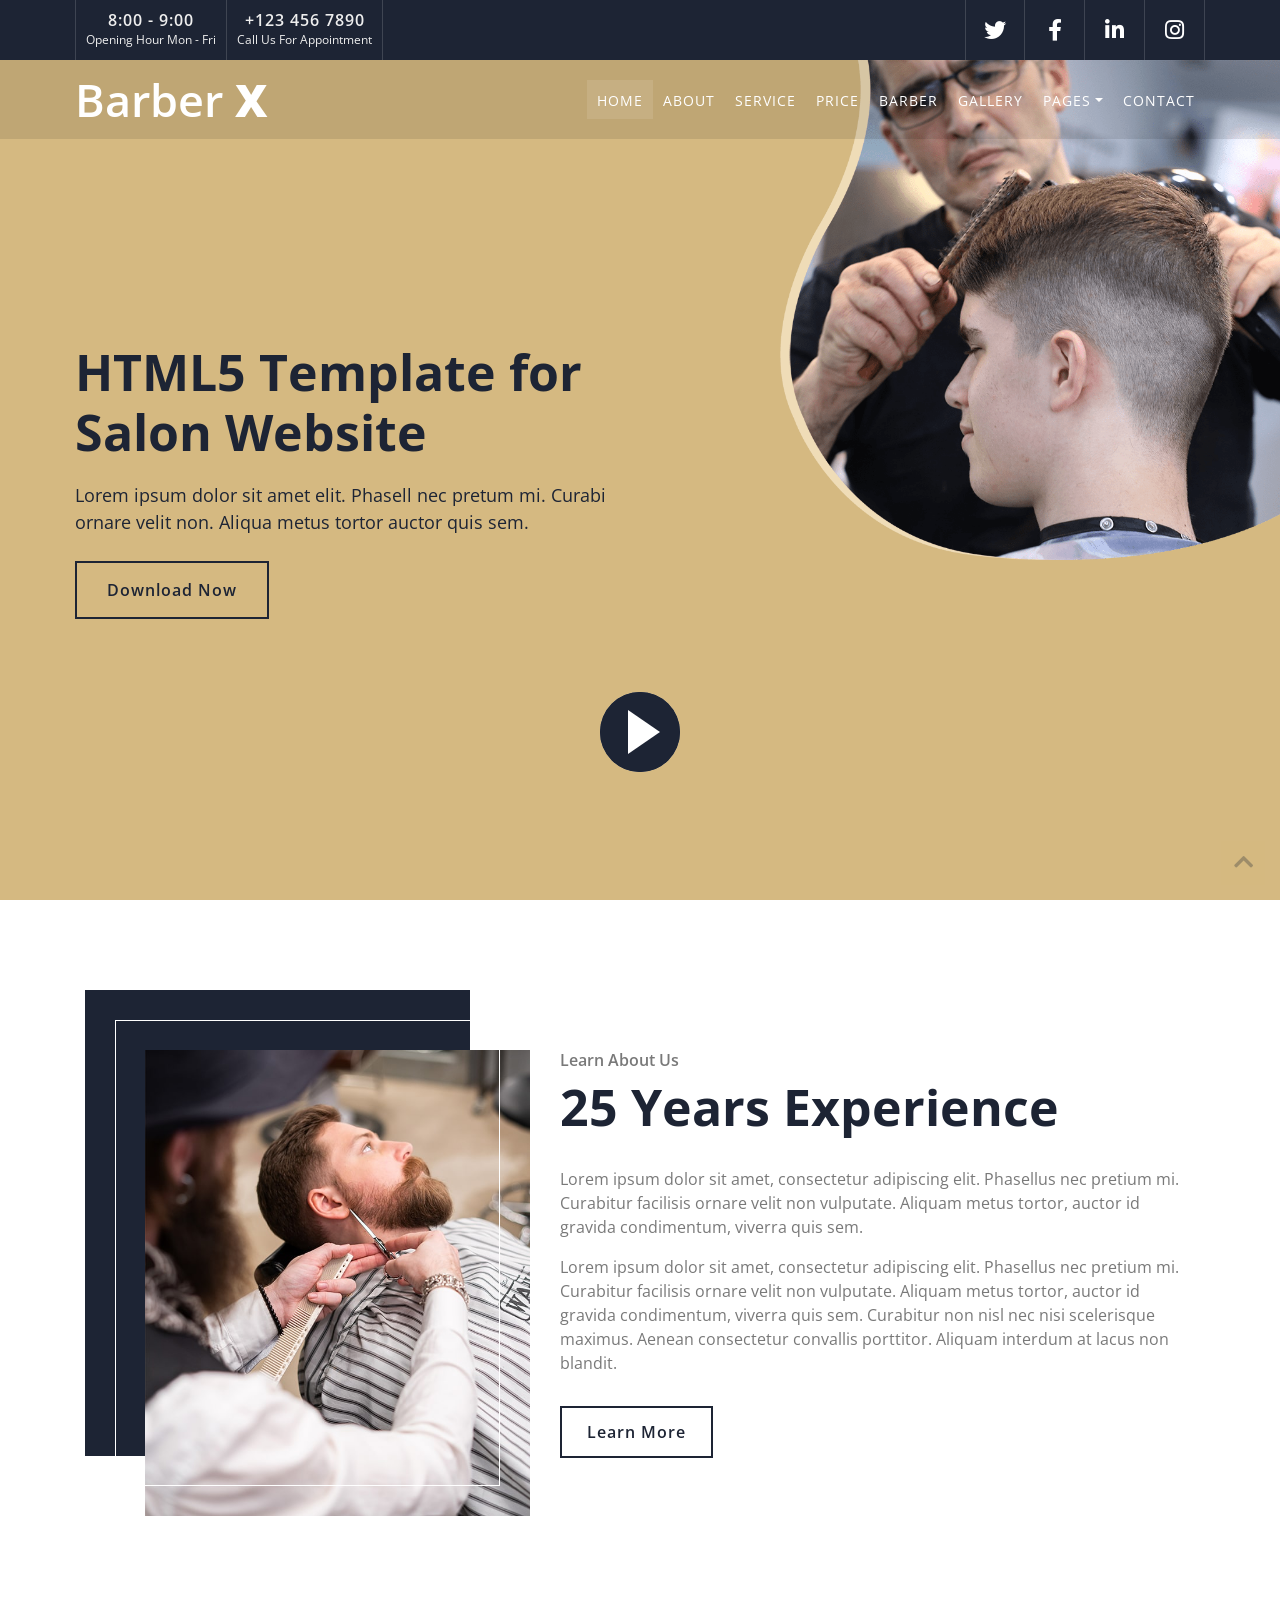
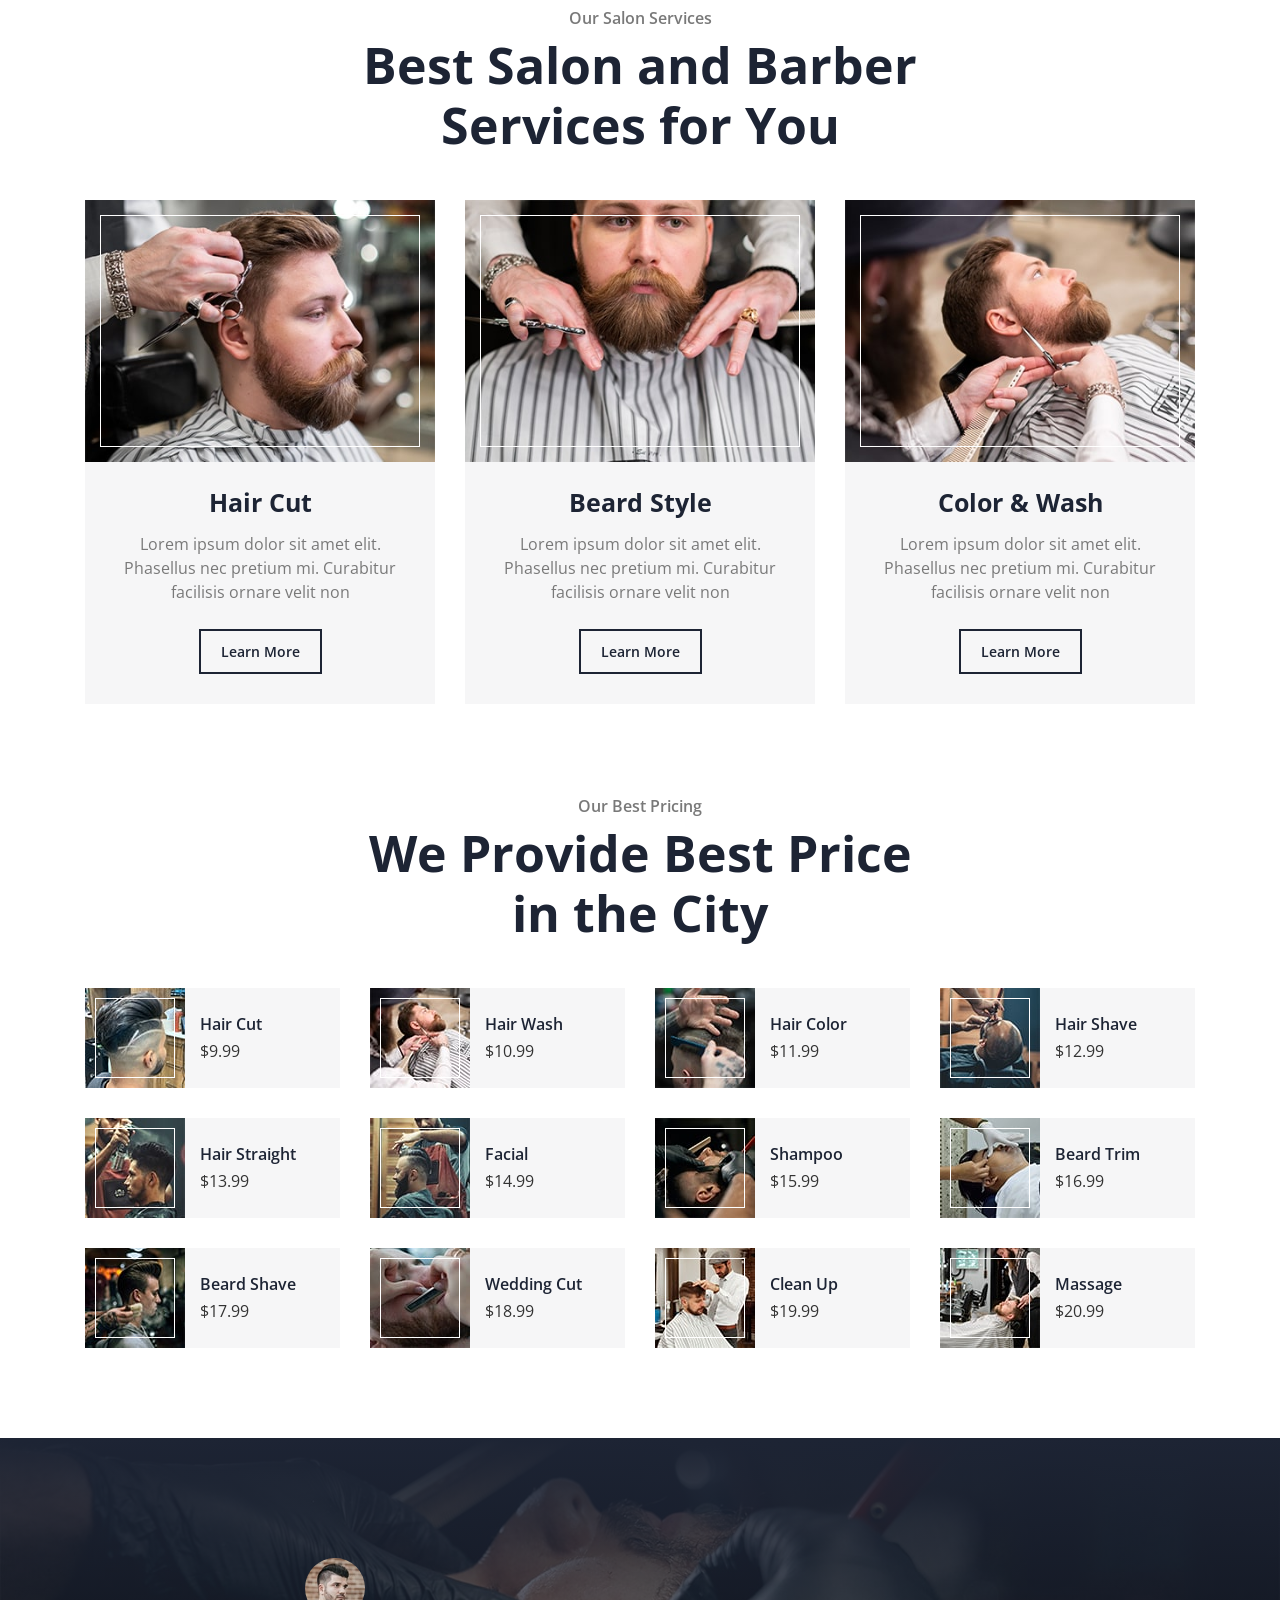
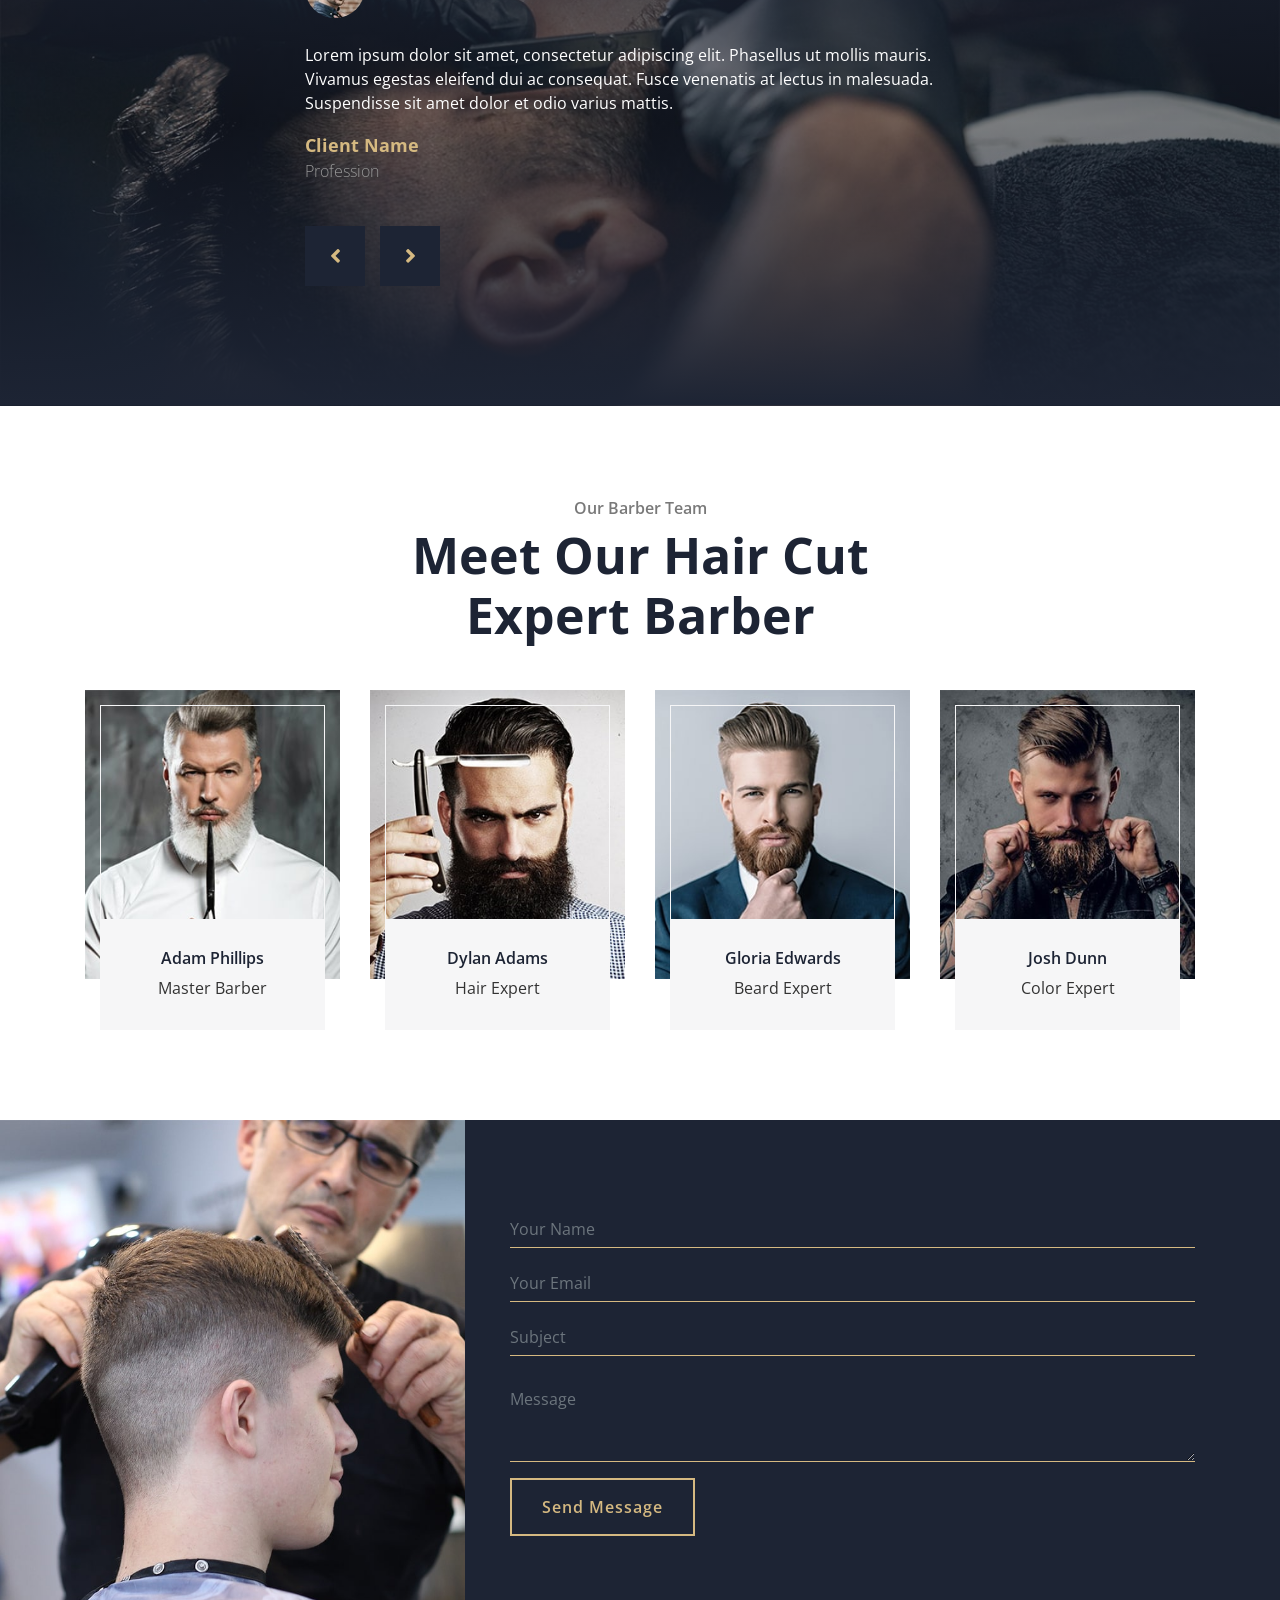
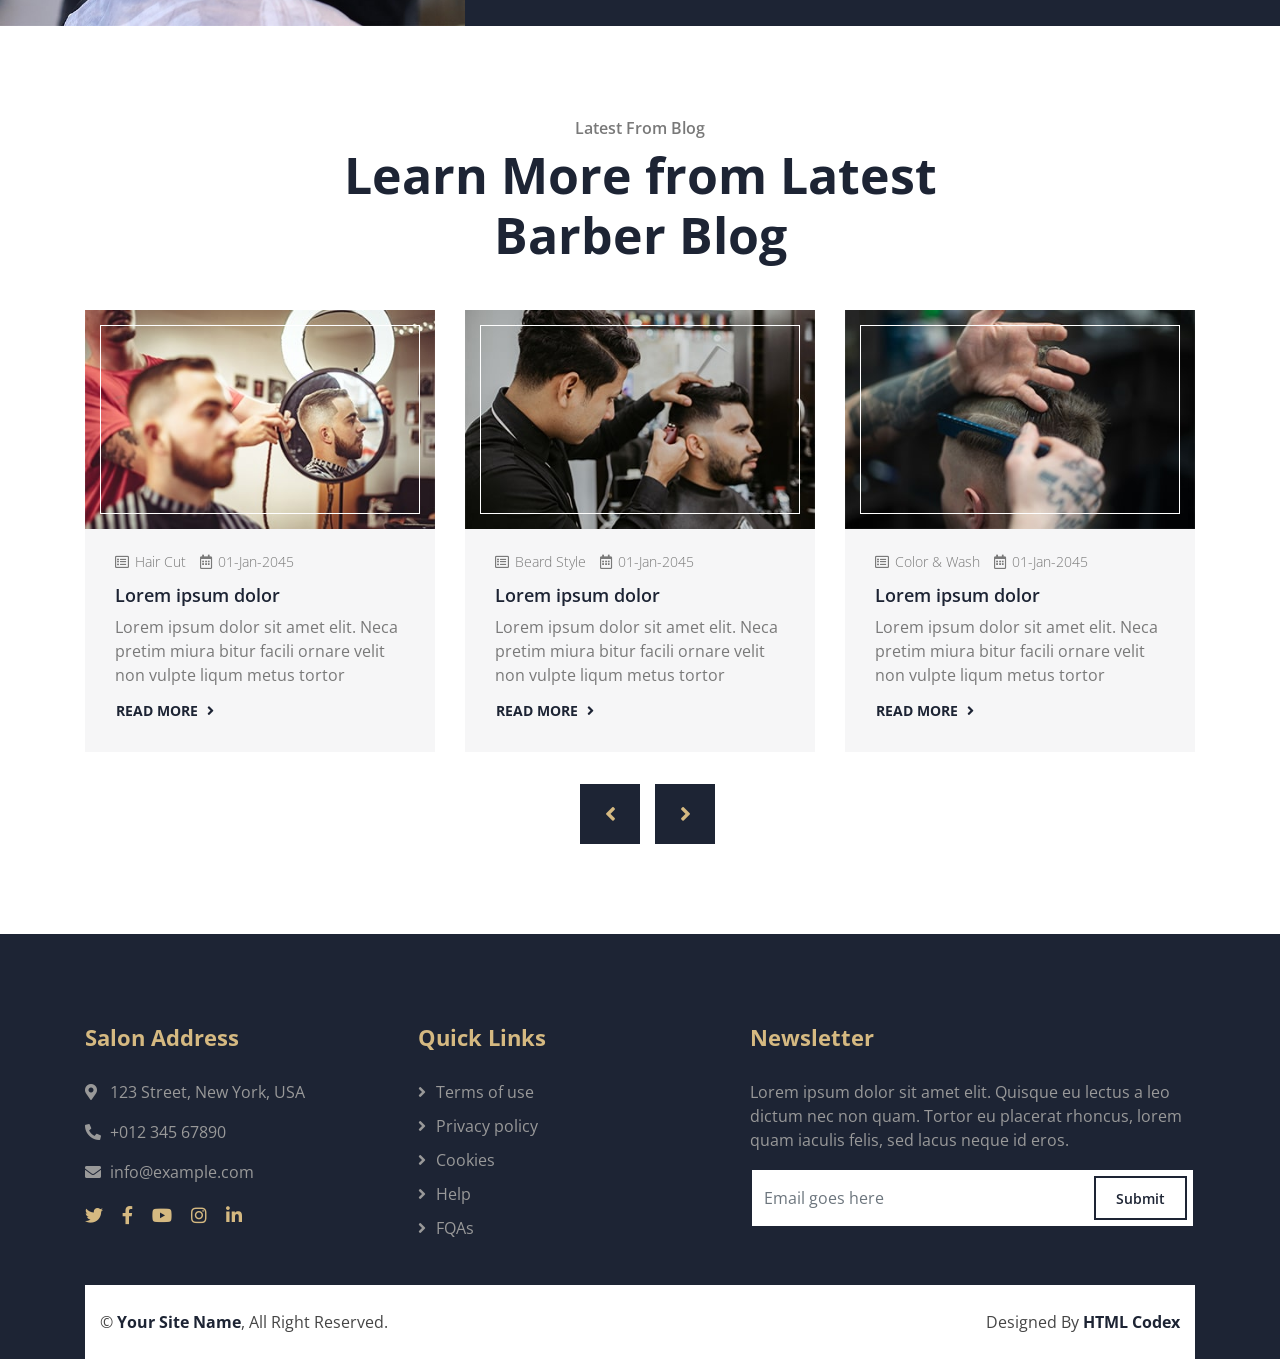
==== index.html @ ab87d964 "add salooon website" ====
<!DOCTYPE html>
<html lang="en">
    <head>
        <meta charset="utf-8">
        <title>Barber X - Barber Shop Template</title>
        <meta content="width=device-width, initial-scale=1.0" name="viewport">
        <meta content="Free Website Template" name="keywords">
        <meta content="Free Website Template" name="description">

        <!-- Favicon -->
        <link href="img/favicon.ico" rel="icon">

        <!-- Google Font -->
        <link href="https://fonts.googleapis.com/css2?family=Open+Sans:wght@300;400;600;700;800&display=swap" rel="stylesheet">

        <!-- CSS Libraries -->
        <link href="https://stackpath.bootstrapcdn.com/bootstrap/4.4.1/css/bootstrap.min.css" rel="stylesheet">
        <link href="https://cdnjs.cloudflare.com/ajax/libs/font-awesome/5.10.0/css/all.min.css" rel="stylesheet">
        <link href="lib/animate/animate.min.css" rel="stylesheet">
        <link href="lib/owlcarousel/assets/owl.carousel.min.css" rel="stylesheet">
        <link href="lib/lightbox/css/lightbox.min.css" rel="stylesheet">

        <!-- Template Stylesheet -->
        <link href="css/style.css" rel="stylesheet">
    </head>

    <body>
        <!-- Top Bar Start -->
        <div class="top-bar d-none d-md-block">
            <div class="container-fluid">
                <div class="row">
                    <div class="col-md-6">
                        <div class="top-bar-left">
                            <div class="text">
                                <h2>8:00 - 9:00</h2>
                                <p>Opening Hour Mon - Fri</p>
                            </div>
                            <div class="text">
                                <h2>+123 456 7890</h2>
                                <p>Call Us For Appointment</p>
                            </div>
                        </div>
                    </div>
                    <div class="col-md-6">
                        <div class="top-bar-right">
                            <div class="social">
                                <a href=""><i class="fab fa-twitter"></i></a>
                                <a href=""><i class="fab fa-facebook-f"></i></a>
                                <a href=""><i class="fab fa-linkedin-in"></i></a>
                                <a href=""><i class="fab fa-instagram"></i></a>
                            </div>
                        </div>
                    </div>
                </div>
            </div>
        </div>
        <!-- Top Bar End -->

        <!-- Nav Bar Start -->
        <div class="navbar navbar-expand-lg bg-dark navbar-dark">
            <div class="container-fluid">
                <a href="index.html" class="navbar-brand">Barber <span>X</span></a>
                <button type="button" class="navbar-toggler" data-toggle="collapse" data-target="#navbarCollapse">
                    <span class="navbar-toggler-icon"></span>
                </button>

                <div class="collapse navbar-collapse justify-content-between" id="navbarCollapse">
                    <div class="navbar-nav ml-auto">
                        <a href="index.html" class="nav-item nav-link active">Home</a>
                        <a href="about.html" class="nav-item nav-link">About</a>
                        <a href="service.html" class="nav-item nav-link">Service</a>
                        <a href="price.html" class="nav-item nav-link">Price</a>
                        <a href="team.html" class="nav-item nav-link">Barber</a>
                        <a href="portfolio.html" class="nav-item nav-link">Gallery</a>
                        <div class="nav-item dropdown">
                            <a href="#" class="nav-link dropdown-toggle" data-toggle="dropdown">Pages</a>
                            <div class="dropdown-menu">
                                <a href="blog.html" class="dropdown-item">Blog Page</a>
                                <a href="single.html" class="dropdown-item">Single Page</a>
                            </div>
                        </div>
                        <a href="contact.html" class="nav-item nav-link">Contact</a>
                    </div>
                </div>
            </div>
        </div>
        <!-- Nav Bar End -->


        <!-- Hero Start -->
        <div class="hero">
            <div class="container-fluid">
                <div class="row">
                    <div class="col-sm-12 col-md-6">
                        <div class="hero-text">
                            <h1>HTML5 Template for Salon Website</h1>
                            <p>
                                Lorem ipsum dolor sit amet elit. Phasell nec pretum mi. Curabi ornare velit non. Aliqua metus tortor auctor quis sem.
                            </p>
                            <a class="btn" href="https://htmlcodex.com/barber-shop-template">Download Now</a>
                        </div>
                    </div>
                    <div class="col-sm-12 col-md-6 d-none d-md-block">
                        <div class="hero-image">
                            <img src="img/hero.png" alt="Hero Image">
                        </div>
                    </div>
                </div>
                <button type="button" class="btn-play" data-toggle="modal" data-src="https://www.youtube.com/embed/DWRcNpR6Kdc" data-target="#videoModal">
                    <span></span>
                </button>
            </div>
        </div>
        <!-- Hero End -->

        <!-- Video Modal Start-->
        <div class="modal fade" id="videoModal" tabindex="-1" role="dialog" aria-labelledby="exampleModalLabel" aria-hidden="true">
            <div class="modal-dialog" role="document">
                <div class="modal-content">
                    <div class="modal-body">
                        <button type="button" class="close" data-dismiss="modal" aria-label="Close">
                            <span aria-hidden="true">&times;</span>
                        </button>        
                        <!-- 16:9 aspect ratio -->
                        <div class="embed-responsive embed-responsive-16by9">
                            <iframe class="embed-responsive-item" src="" id="video"  allowscriptaccess="always" allow="autoplay"></iframe>
                        </div>
                    </div>
                </div>
            </div>
        </div> 
        <!-- Video Modal End -->


        <!-- About Start -->
        <div class="about">
            <div class="container">
                <div class="row align-items-center">
                    <div class="col-lg-5 col-md-6">
                        <div class="about-img">
                            <img src="img/about.jpg" alt="Image">
                        </div>
                    </div>
                    <div class="col-lg-7 col-md-6">
                        <div class="section-header text-left">
                            <p>Learn About Us</p>
                            <h2>25 Years Experience</h2>
                        </div>
                        <div class="about-text">
                            <p>
                                Lorem ipsum dolor sit amet, consectetur adipiscing elit. Phasellus nec pretium mi. Curabitur facilisis ornare velit non vulputate. Aliquam metus tortor, auctor id gravida condimentum, viverra quis sem.
                            </p>
                            <p>
                                Lorem ipsum dolor sit amet, consectetur adipiscing elit. Phasellus nec pretium mi. Curabitur facilisis ornare velit non vulputate. Aliquam metus tortor, auctor id gravida condimentum, viverra quis sem. Curabitur non nisl nec nisi scelerisque maximus. Aenean consectetur convallis porttitor. Aliquam interdum at lacus non blandit.
                            </p>
                            <a class="btn" href="">Learn More</a>
                        </div>
                    </div>
                </div>
            </div>
        </div>
        <!-- About End -->


        <!-- Service Start -->
        <div class="service">
            <div class="container">
                <div class="section-header text-center">
                    <p>Our Salon Services</p>
                    <h2>Best Salon and Barber Services for You</h2>
                </div>
                <div class="row">
                    <div class="col-lg-4 col-md-6">
                        <div class="service-item">
                            <div class="service-img">
                                <img src="img/service-1.jpg" alt="Image">
                            </div>
                            <h3>Hair Cut</h3>
                            <p>
                                Lorem ipsum dolor sit amet elit. Phasellus nec pretium mi. Curabitur facilisis ornare velit non
                            </p>
                            <a class="btn" href="">Learn More</a>
                        </div>
                    </div>
                    <div class="col-lg-4 col-md-6">
                        <div class="service-item">
                            <div class="service-img">
                                <img src="img/service-2.jpg" alt="Image">
                            </div>
                            <h3>Beard Style</h3>
                            <p>
                                Lorem ipsum dolor sit amet elit. Phasellus nec pretium mi. Curabitur facilisis ornare velit non
                            </p>
                            <a class="btn" href="">Learn More</a>
                        </div>
                    </div>
                    <div class="col-lg-4 col-md-6">
                        <div class="service-item">
                            <div class="service-img">
                                <img src="img/service-3.jpg" alt="Image">
                            </div>
                            <h3>Color & Wash</h3>
                            <p>
                                Lorem ipsum dolor sit amet elit. Phasellus nec pretium mi. Curabitur facilisis ornare velit non
                            </p>
                            <a class="btn" href="">Learn More</a>
                        </div>
                    </div>
                </div>
            </div>
        </div>
        <!-- Service End -->


        <!-- Pricing Start -->
        <div class="price">
            <div class="container">
                <div class="section-header text-center">
                    <p>Our Best Pricing</p>
                    <h2>We Provide Best Price in the City</h2>
                </div>
                <div class="row">
                    <div class="col-lg-3 col-md-4 col-sm-6">
                        <div class="price-item">
                            <div class="price-img">
                                <img src="img/price-1.jpg" alt="Image">
                            </div>
                            <div class="price-text">
                                <h2>Hair Cut</h2>
                                <h3>$9.99</h3>
                            </div>
                        </div>
                    </div>
                    <div class="col-lg-3 col-md-4 col-sm-6">
                        <div class="price-item">
                            <div class="price-img">
                                <img src="img/price-2.jpg" alt="Image">
                            </div>
                            <div class="price-text">
                                <h2>Hair Wash</h2>
                                <h3>$10.99</h3>
                            </div>
                        </div>
                    </div>
                    <div class="col-lg-3 col-md-4 col-sm-6">
                        <div class="price-item">
                            <div class="price-img">
                                <img src="img/price-3.jpg" alt="Image">
                            </div>
                            <div class="price-text">
                                <h2>Hair Color</h2>
                                <h3>$11.99</h3>
                            </div>
                        </div>
                    </div>
                    <div class="col-lg-3 col-md-4 col-sm-6">
                        <div class="price-item">
                            <div class="price-img">
                                <img src="img/price-4.jpg" alt="Image">
                            </div>
                            <div class="price-text">
                                <h2>Hair Shave</h2>
                                <h3>$12.99</h3>
                            </div>
                        </div>
                    </div>
                    <div class="col-lg-3 col-md-4 col-sm-6">
                        <div class="price-item">
                            <div class="price-img">
                                <img src="img/price-5.jpg" alt="Image">
                            </div>
                            <div class="price-text">
                                <h2>Hair Straight</h2>
                                <h3>$13.99</h3>
                            </div>
                        </div>
                    </div>
                    <div class="col-lg-3 col-md-4 col-sm-6">
                        <div class="price-item">
                            <div class="price-img">
                                <img src="img/price-6.jpg" alt="Image">
                            </div>
                            <div class="price-text">
                                <h2>Facial</h2>
                                <h3>$14.99</h3>
                            </div>
                        </div>
                    </div>
                    <div class="col-lg-3 col-md-4 col-sm-6">
                        <div class="price-item">
                            <div class="price-img">
                                <img src="img/price-7.jpg" alt="Image">
                            </div>
                            <div class="price-text">
                                <h2>Shampoo</h2>
                                <h3>$15.99</h3>
                            </div>
                        </div>
                    </div>
                    <div class="col-lg-3 col-md-4 col-sm-6">
                        <div class="price-item">
                            <div class="price-img">
                                <img src="img/price-8.jpg" alt="Image">
                            </div>
                            <div class="price-text">
                                <h2>Beard Trim</h2>
                                <h3>$16.99</h3>
                            </div>
                        </div>
                    </div>
                    <div class="col-lg-3 col-md-4 col-sm-6">
                        <div class="price-item">
                            <div class="price-img">
                                <img src="img/price-9.jpg" alt="Image">
                            </div>
                            <div class="price-text">
                                <h2>Beard Shave</h2>
                                <h3>$17.99</h3>
                            </div>
                        </div>
                    </div>
                    <div class="col-lg-3 col-md-4 col-sm-6">
                        <div class="price-item">
                            <div class="price-img">
                                <img src="img/price-10.jpg" alt="Image">
                            </div>
                            <div class="price-text">
                                <h2>Wedding Cut</h2>
                                <h3>$18.99</h3>
                            </div>
                        </div>
                    </div>
                    <div class="col-lg-3 col-md-4 col-sm-6">
                        <div class="price-item">
                            <div class="price-img">
                                <img src="img/price-11.jpg" alt="Image">
                            </div>
                            <div class="price-text">
                                <h2>Clean Up</h2>
                                <h3>$19.99</h3>
                            </div>
                        </div>
                    </div>
                    <div class="col-lg-3 col-md-4 col-sm-6">
                        <div class="price-item">
                            <div class="price-img">
                                <img src="img/price-12.jpg" alt="Image">
                            </div>
                            <div class="price-text">
                                <h2>Massage</h2>
                                <h3>$20.99</h3>
                            </div>
                        </div>
                    </div>
                </div>
            </div>
        </div>
        <!-- Pricing End -->
        
        
        <!-- Testimonial Start -->
        <div class="testimonial">
            <div class="container">
                <div class="owl-carousel testimonials-carousel">
                    <div class="testimonial-item">
                        <img src="img/testimonial-1.jpg" alt="Image">
                        <p>
                            Lorem ipsum dolor sit amet, consectetur adipiscing elit. Phasellus ut mollis mauris. Vivamus egestas eleifend dui ac consequat. Fusce venenatis at lectus in malesuada. Suspendisse sit amet dolor et odio varius mattis.
                        </p>
                        <h2>Client Name</h2>
                        <h3>Profession</h3>
                    </div>
                    <div class="testimonial-item">
                        <img src="img/testimonial-2.jpg" alt="Image">
                        <p>
                            Phasellus pellentesque tempus pretium. Quisque in enim sit amet purus venenatis porttitor sed non velit. Vivamus vehicula finibus tortor. Aliquam vehicula molestie pulvinar. Sed varius libero in leo finibus, ac consectetur tortor rutrum.
                        </p>
                        <h2>Client Name</h2>
                        <h3>Profession</h3>
                    </div>
                    <div class="testimonial-item">
                        <img src="img/testimonial-3.jpg" alt="Image">
                        <p>
                            Sed in lectus eu eros tincidunt cursus. Aliquam eleifend velit nisl. Sed et posuere urna, ut vestibulum massa. Integer quis magna non enim luctus interdum. Phasellus sed eleifend erat. Aliquam ligula ex, semper vel tempor pellentesque, pretium eu nulla.
                        </p>
                        <h2>Client Name</h2>
                        <h3>Profession</h3>
                    </div>
                </div>
            </div>
        </div>
        <!-- Testimonial End -->


        <!-- Team Start -->
        <div class="team">
            <div class="container">
                <div class="section-header text-center">
                    <p>Our Barber Team</p>
                    <h2>Meet Our Hair Cut Expert Barber</h2>
                </div>
                <div class="row">
                    <div class="col-lg-3 col-md-6">
                        <div class="team-item">
                            <div class="team-img">
                                <img src="img/team-1.jpg" alt="Team Image">
                            </div>
                            <div class="team-text">
                                <h2>Adam Phillips</h2>
                                <p>Master Barber</p>
                            </div>
                        </div>
                    </div>
                    <div class="col-lg-3 col-md-6">
                        <div class="team-item">
                            <div class="team-img">
                                <img src="img/team-2.jpg" alt="Team Image">
                            </div>
                            <div class="team-text">
                                <h2>Dylan Adams</h2>
                                <p>Hair Expert</p>
                            </div>
                        </div>
                    </div>
                    <div class="col-lg-3 col-md-6">
                        <div class="team-item">
                            <div class="team-img">
                                <img src="img/team-3.jpg" alt="Team Image">
                            </div>
                            <div class="team-text">
                                <h2>Gloria Edwards</h2>
                                <p>Beard Expert</p>
                            </div>
                        </div>
                    </div>
                    <div class="col-lg-3 col-md-6">
                        <div class="team-item">
                            <div class="team-img">
                                <img src="img/team-4.jpg" alt="Team Image">
                            </div>
                            <div class="team-text">
                                <h2>Josh Dunn</h2>
                                <p>Color Expert</p>
                            </div>
                        </div>
                    </div>
                </div>
            </div>
        </div>
        <!-- Team End -->
        
        
        <!-- Contact Start -->
        <div class="contact">
            <div class="container-fluid">
                <div class="container">
                    <div class="row align-items-center">
                        <div class="col-md-4"></div>
                        <div class="col-md-8">
                            <div class="contact-form">
                                <div id="success"></div>
                                <form name="sentMessage" id="contactForm" novalidate="novalidate">
                                    <div class="control-group">
                                        <input type="text" class="form-control" id="name" placeholder="Your Name" required="required" data-validation-required-message="Please enter your name" />
                                        <p class="help-block text-danger"></p>
                                    </div>
                                    <div class="control-group">
                                        <input type="email" class="form-control" id="email" placeholder="Your Email" required="required" data-validation-required-message="Please enter your email" />
                                        <p class="help-block text-danger"></p>
                                    </div>
                                    <div class="control-group">
                                        <input type="text" class="form-control" id="subject" placeholder="Subject" required="required" data-validation-required-message="Please enter a subject" />
                                        <p class="help-block text-danger"></p>
                                    </div>
                                    <div class="control-group">
                                        <textarea class="form-control" id="message" placeholder="Message" required="required" data-validation-required-message="Please enter your message"></textarea>
                                        <p class="help-block text-danger"></p>
                                    </div>
                                    <div>
                                        <button class="btn" type="submit" id="sendMessageButton">Send Message</button>
                                    </div>
                                </form>
                            </div>
                        </div>
                    </div>
                </div>
            </div>
        </div>
        <!-- Contact End -->


        <!-- Blog Start -->
        <div class="blog">
            <div class="container">
                <div class="section-header text-center">
                    <p>Latest From Blog</p>
                    <h2>Learn More from Latest Barber Blog</h2>
                </div>
                <div class="owl-carousel blog-carousel">
                    <div class="blog-item">
                        <div class="blog-img">
                            <img src="img/blog-1.jpg" alt="Blog">
                        </div>
                        <div class="blog-meta">
                            <i class="fa fa-list-alt"></i>
                            <a href="">Hair Cut</a>
                            <i class="fa fa-calendar-alt"></i>
                            <p>01-Jan-2045</p>
                        </div>
                        <div class="blog-text">
                            <h2>Lorem ipsum dolor</h2>
                            <p>
                                Lorem ipsum dolor sit amet elit. Neca pretim miura bitur facili ornare velit non vulpte liqum metus tortor
                            </p>
                            <a class="btn" href="">Read More <i class="fa fa-angle-right"></i></a>
                        </div>
                    </div>
                    <div class="blog-item">
                        <div class="blog-img">
                            <img src="img/blog-2.jpg" alt="Blog">
                        </div>
                        <div class="blog-meta">
                            <i class="fa fa-list-alt"></i>
                            <a href="">Beard Style</a>
                            <i class="fa fa-calendar-alt"></i>
                            <p>01-Jan-2045</p>
                        </div>
                        <div class="blog-text">
                            <h2>Lorem ipsum dolor</h2>
                            <p>
                                Lorem ipsum dolor sit amet elit. Neca pretim miura bitur facili ornare velit non vulpte liqum metus tortor
                            </p>
                            <a class="btn" href="">Read More <i class="fa fa-angle-right"></i></a>
                        </div>
                    </div>
                    <div class="blog-item">
                        <div class="blog-img">
                            <img src="img/blog-3.jpg" alt="Blog">
                        </div>
                        <div class="blog-meta">
                            <i class="fa fa-list-alt"></i>
                            <a href="">Color & Wash</a>
                            <i class="fa fa-calendar-alt"></i>
                            <p>01-Jan-2045</p>
                        </div>
                        <div class="blog-text">
                            <h2>Lorem ipsum dolor</h2>
                            <p>
                                Lorem ipsum dolor sit amet elit. Neca pretim miura bitur facili ornare velit non vulpte liqum metus tortor
                            </p>
                            <a class="btn" href="">Read More <i class="fa fa-angle-right"></i></a>
                        </div>
                    </div>
                    <div class="blog-item">
                        <div class="blog-img">
                            <img src="img/blog-4.jpg" alt="Blog">
                        </div>
                        <div class="blog-meta">
                            <i class="fa fa-list-alt"></i>
                            <a href="">Hair Cut</a>
                            <i class="fa fa-calendar-alt"></i>
                            <p>01-Jan-2045</p>
                        </div>
                        <div class="blog-text">
                            <h2>Lorem ipsum dolor</h2>
                            <p>
                                Lorem ipsum dolor sit amet elit. Neca pretim miura bitur facili ornare velit non vulpte liqum metus tortor
                            </p>
                            <a class="btn" href="">Read More <i class="fa fa-angle-right"></i></a>
                        </div>
                    </div>
                    <div class="blog-item">
                        <div class="blog-img">
                            <img src="img/blog-5.jpg" alt="Blog">
                        </div>
                        <div class="blog-meta">
                            <i class="fa fa-list-alt"></i>
                            <a href="">Beard Style</a>
                            <i class="fa fa-calendar-alt"></i>
                            <p>01-Jan-2045</p>
                        </div>
                        <div class="blog-text">
                            <h2>Lorem ipsum dolor</h2>
                            <p>
                                Lorem ipsum dolor sit amet elit. Neca pretim miura bitur facili ornare velit non vulpte liqum metus tortor
                            </p>
                            <a class="btn" href="">Read More <i class="fa fa-angle-right"></i></a>
                        </div>
                    </div>
                    <div class="blog-item">
                        <div class="blog-img">
                            <img src="img/blog-6.jpg" alt="Blog">
                        </div>
                        <div class="blog-meta">
                            <i class="fa fa-list-alt"></i>
                            <a href="">Color & Wash</a>
                            <i class="fa fa-calendar-alt"></i>
                            <p>01-Jan-2045</p>
                        </div>
                        <div class="blog-text">
                            <h2>Lorem ipsum dolor</h2>
                            <p>
                                Lorem ipsum dolor sit amet elit. Neca pretim miura bitur facili ornare velit non vulpte liqum metus tortor
                            </p>
                            <a class="btn" href="">Read More <i class="fa fa-angle-right"></i></a>
                        </div>
                    </div>
                </div>
            </div>
        </div>
        <!-- Blog End -->


        <!-- Footer Start -->
        <div class="footer">
            <div class="container">
                <div class="row">
                    <div class="col-lg-7">
                        <div class="row">
                            <div class="col-md-6">
                                <div class="footer-contact">
                                    <h2>Salon Address</h2>
                                    <p><i class="fa fa-map-marker-alt"></i>123 Street, New York, USA</p>
                                    <p><i class="fa fa-phone-alt"></i>+012 345 67890</p>
                                    <p><i class="fa fa-envelope"></i>info@example.com</p>
                                    <div class="footer-social">
                                        <a href=""><i class="fab fa-twitter"></i></a>
                                        <a href=""><i class="fab fa-facebook-f"></i></a>
                                        <a href=""><i class="fab fa-youtube"></i></a>
                                        <a href=""><i class="fab fa-instagram"></i></a>
                                        <a href=""><i class="fab fa-linkedin-in"></i></a>
                                    </div>
                                </div>
                            </div>
                            <div class="col-md-6">
                                <div class="footer-link">
                                    <h2>Quick Links</h2>
                                    <a href="">Terms of use</a>
                                    <a href="">Privacy policy</a>
                                    <a href="">Cookies</a>
                                    <a href="">Help</a>
                                    <a href="">FQAs</a>
                                </div>
                            </div>
                        </div>
                    </div>
                    <div class="col-lg-5">
                        <div class="footer-newsletter">
                            <h2>Newsletter</h2>
                            <p>
                                Lorem ipsum dolor sit amet elit. Quisque eu lectus a leo dictum nec non quam. Tortor eu placerat rhoncus, lorem quam iaculis felis, sed lacus neque id eros.
                            </p>
                            <div class="form">
                                <input class="form-control" placeholder="Email goes here">
                                <button class="btn">Submit</button>
                            </div>
                        </div>
                    </div>
                </div>
            </div>
            <div class="container copyright">
                <div class="row">
                    <div class="col-md-6">
                        <p>&copy; <a href="#">Your Site Name</a>, All Right Reserved.</p>
                    </div>
                    <div class="col-md-6">
                        <p>Designed By <a href="https://htmlcodex.com">HTML Codex</a></p>
                    </div>
                </div>
            </div>
        </div>
        <!-- Footer End -->

        <a href="#" class="back-to-top"><i class="fa fa-chevron-up"></i></a>

        <!-- JavaScript Libraries -->
        <script src="https://code.jquery.com/jquery-3.4.1.min.js"></script>
        <script src="https://stackpath.bootstrapcdn.com/bootstrap/4.4.1/js/bootstrap.bundle.min.js"></script>
        <script src="lib/easing/easing.min.js"></script>
        <script src="lib/owlcarousel/owl.carousel.min.js"></script>
        <script src="lib/isotope/isotope.pkgd.min.js"></script>
        <script src="lib/lightbox/js/lightbox.min.js"></script>
        
        <!-- Contact Javascript File -->
        <script src="mail/jqBootstrapValidation.min.js"></script>
        <script src="mail/contact.js"></script>

        <!-- Template Javascript -->
        <script src="js/main.js"></script>
    </body>
</html>
---- css/style.css ----
/*******************************/
/********* General CSS *********/
/*******************************/
body {
    color: #797979;
    background: #ffffff;
    font-family: 'Open Sans', sans-serif;
}

h1,
h2, 
h3, 
h4,
h5, 
h6 {
    color: #1d2434;
}

a {
    color: #454545;
    transition: .3s;
}

a:hover,
a:active,
a:focus {
    color: #D5B981;
    outline: none;
    text-decoration: none;
}

.btn:focus,
.form-control:focus {
    box-shadow: none;
}

.container-fluid {
    max-width: 1366px;
}

.back-to-top {
    position: fixed;
    display: none;
    background: #D5B981;
    width: 44px;
    height: 44px;
    text-align: center;
    line-height: 1;
    font-size: 22px;
    right: 15px;
    bottom: 15px;
    transition: background 0.5s;
    z-index: 9;
}

.back-to-top:hover {
    background: #1d2434;
}

.back-to-top:hover i {
    color: #D5B981;
}

.back-to-top i {
    color: #1d2434;
    padding-top: 10px;
}


/**********************************/
/********** Top Bar CSS ***********/
/**********************************/
.top-bar {
    position: relative;
    height: 60px;
    background: #1d2434;
}

.top-bar .top-bar-left {
    display: flex;
    align-items: center;
    justify-content: flex-start;
}

.top-bar .top-bar-right {
    display: flex;
    align-items: center;
    justify-content: flex-end;
}

.top-bar .text {
    display: flex;
    align-items: center;
    justify-content: center;
    flex-direction: column;
    height: 60px;
    padding: 0 10px;
    text-align: center;
    border-left: 1px solid rgba(255, 255, 255, .15);
}

.top-bar .text:last-child {
    border-right: 1px solid rgba(255, 255, 255, .15);
}

.top-bar .text h2 {
    color: #eeeeee;
    font-weight: 600;
    font-size: 16px;
    letter-spacing: 1px;
    margin: 0;
}

.top-bar .text p {
    color: #eeeeee;
    font-size: 12px;
    font-weight: 400;
    margin: 0;
}

.top-bar .social {
    display: flex;
    height: 60px;
    font-size: 0;
    justify-content: flex-end;
}

.top-bar .social a {
    display: flex;
    align-items: center;
    justify-content: center;
    width: 60px;
    height: 100%;
    font-size: 22px;
    color: #ffffff;
    border-right: 1px solid rgba(255, 255, 255, .15);
}

.top-bar .social a:first-child {
    border-left: 1px solid rgba(255, 255, 255, .15);
}

.top-bar .social a:hover {
    color: #D5B981;
    background: #ffffff;
}

@media (min-width: 992px) {
    .top-bar {
        padding: 0 60px;
    }
}


/**********************************/
/*********** Nav Bar CSS **********/
/**********************************/
.navbar {
    position: relative;
    transition: .5s;
    z-index: 999;
}

.navbar.nav-sticky {
    position: fixed;
    top: 0;
    width: 100%;
    box-shadow: 0 2px 5px rgba(0, 0, 0, .3);
}

.navbar .navbar-brand {
    margin: 0;
    color: #ffffff;
    font-size: 45px;
    line-height: 0px;
    font-weight: 600;
}

.navbar .navbar-brand span {
    font-weight: 800;
}

.navbar .navbar-brand img {
    max-width: 100%;
    max-height: 40px;
}

.navbar-dark .navbar-nav .nav-link,
.navbar-dark .navbar-nav .nav-link:focus,
.navbar-dark .navbar-nav .nav-link:hover,
.navbar-dark .navbar-nav .nav-link.active {
    padding: 10px 10px 8px 10px;
    color: #ffffff;
}

.navbar-dark .navbar-nav .nav-link:hover,
.navbar-dark .navbar-nav .nav-link.active {
    background: rgba(256, 256, 256, .1);
    transition: none;
}

.navbar .dropdown-menu {
    margin-top: 0;
    border: 0;
    border-radius: 0;
    background: #f8f9fa;
}

@media (min-width: 992px) {
    .navbar {
        position: absolute;
        width: 100%;
        top: 60px;
        padding: 20px 60px;
        background: rgba(0, 0, 0, .1) !important;
        z-index: 9;
    }
    
    .navbar.nav-sticky {
        padding: 10px 60px;
        background: #1d2434 !important;
    }
    
    .navbar a.nav-link {
        padding: 8px 15px;
        font-size: 14px;
        letter-spacing: 1px;
        text-transform: uppercase;
    }
}

@media (max-width: 991.98px) {   
    .navbar {
        padding: 15px;
        background: #1d2434 !important;
    }
    
    .navbar a.nav-link {
        padding: 5px;
    }
    
    .navbar .dropdown-menu {
        box-shadow: none;
    }
}


/*******************************/
/********** Hero CSS ***********/
/*******************************/
.hero {
    position: relative;
    width: 100%;
    margin-bottom: 45px;
    height: calc(100vh - 60px);
    background: #D5B981;
    overflow: hidden;
}

.hero .container-fluid {
    padding: 0;
}

.hero .hero-image {
    position: relative;
    text-align: right;
}

.hero .hero-image img {
    max-width: 80%;
    max-height: 80%;
}

.hero .hero-text {
    position: relative;
    padding-left: 75px;
    height: calc(100vh - 60px);
    display: flex;
    align-items: flex-start;
    justify-content: center;
    flex-direction: column;
}

.hero .hero-text h1 {
    color: #1d2434;
    font-size: 50px;
    font-weight: 700;
    margin-bottom: 20px;
}

.hero .hero-text p {
    color: #1d2434;
    font-size: 18px;
    margin-bottom: 25px;
}

.hero .hero-text .btn {
    padding: 15px 30px;
    font-size: 16px;
    font-weight: 600;
    letter-spacing: 1px;
    color: #1d2434;
    background: none;
    border: 2px solid #1d2434;
    border-radius: 0;
    transition: .3s;
}

.hero .hero-text .btn:hover {
    color: #D5B981;
    background: #1d2434;
}

.hero .btn-play {
    position: absolute;
    z-index: 1;
    top: 80%;
    left: 50%;
    transform: translateX(-50%) translateY(-50%);
    box-sizing: content-box;
    display: block;
    width: 32px;
    height: 44px;
    border-radius: 50%;
    border: none;
    outline: none;
    padding: 18px 20px 18px 28px;
}

.hero .btn-play:before {
    content: "";
    position: absolute;
    z-index: 0;
    left: 50%;
    top: 50%;
    transform: translateX(-50%) translateY(-50%);
    display: block;
    width: 80px;
    height: 80px;
    background: #1D2434;
    border-radius: 50%;
    animation: pulse-border 1500ms ease-out infinite;
}

.hero .btn-play:after {
    content: "";
    position: absolute;
    z-index: 1;
    left: 50%;
    top: 50%;
    transform: translateX(-50%) translateY(-50%);
    display: block;
    width: 80px;
    height: 80px;
    background: #1D2434;
    border-radius: 50%;
    transition: all 200ms;
}

.hero .btn-play:hover:after {
    background-color: darken(#1D2434, 10%);
}

.hero .btn-play img {
    position: relative;
    z-index: 3;
    max-width: 100%;
    width: auto;
    height: auto;
}

.hero .btn-play span {
    display: block;
    position: relative;
    z-index: 3;
    width: 0;
    height: 0;
    border-left: 32px solid #ffffff;
    border-top: 22px solid transparent;
    border-bottom: 22px solid transparent;
}

@keyframes pulse-border {
  0% {
    transform: translateX(-50%) translateY(-50%) translateZ(0) scale(1);
    opacity: 1;
  }
  100% {
    transform: translateX(-50%) translateY(-50%) translateZ(0) scale(1.5);
    opacity: 0;
  }
}

#videoModal .modal-dialog {
    position: relative;
    max-width: 800px;
    margin: 60px auto;
}

#videoModal .modal-body {
    position: relative;
    padding: 0px;
}

#videoModal .close {
    position: absolute;
    right: 0px;
    top: -12px;
    z-index: 999;
    font-size: 50px;
    font-weight: normal;
    color: #ffffff;
    opacity: 1;
}

@media (max-width: 991.98px) {
    .hero .hero-text {
        padding-left: 15px;
    }
    
    .hero .hero-text h1 {
        font-size: 35px;
    }
    
    .hero .hero-text p {
        font-size: 16px;
    }
    
    .hero .hero-text .btn {
        padding: 12px 30px;
        font-size: 15px;
        letter-spacing: 0;
    }
}

@media (max-width: 767.98px) {
    .hero .hero-text h1 {
        font-size: 30px;
        font-weight: 600;
    }
    
    .hero .hero-text p {
        font-size: 14px;
    }
    
    .hero .hero-text .btn {
        padding: 10px 25px;
        font-size: 15px;
        font-weight: 400;
        letter-spacing: 0;
    }
}

@media (max-width: 575.98px) {
    .hero .hero-text h1 {
        font-size: 25px;
        font-weight: 600;
    }
    
    .hero .hero-text p {
        font-size: 14px;
    }
    
    .hero .hero-text .btn {
        padding: 8px 20px;
        font-size: 14px;
        font-weight: 400;
        letter-spacing: 0;
    }
}


/*******************************/
/******* Page Header CSS *******/
/*******************************/
.page-header {
    position: relative;
    margin-bottom: 45px;
    padding: 150px 0 90px 0;
    text-align: center;
    background: #D5B981;
}

.page-header h2 {
    position: relative;
    color: #1d2434;
    font-size: 60px;
    font-weight: 700;
}

.page-header a {
    position: relative;
    padding: 0 12px;
    font-size: 22px;
    color: #1d2434;
}

.page-header a:hover {
    color: #ffffff;
}

.page-header a::after {
    position: absolute;
    content: "/";
    width: 8px;
    height: 8px;
    top: -2px;
    right: -7px;
    text-align: center;
    color: #1d2434;
}

.page-header a:last-child::after {
    display: none;
}

@media (max-width: 767.98px) {
    .page-header h2 {
        font-size: 35px;
    }
    
    .page-header a {
        font-size: 18px;
    }
}


/*******************************/
/******* Section Header ********/
/*******************************/
.section-header {
    position: relative;
    max-width: 600px;
    margin: 0 auto;
    margin-bottom: 45px;
}

.section-header p {
    margin-bottom: 5px;
    position: relative;
    font-size: 16px;
    font-weight: 600;
}

.section-header h2 {
    margin: 0;
    position: relative;
    font-size: 50px;
    font-weight: 700;
}

@media (max-width: 767.98px) {
    .section-header h2 {
        font-size: 30px;
    }
}


/*******************************/
/********** About CSS **********/
/*******************************/
.about {
    position: relative;
    width: 100%;
    padding: 45px 0;
}

.about .section-header {
    margin-bottom: 30px;
    margin-left: 0;
}

.about .about-img {
    position: relative;
    height: 100%;
    margin: 60px 0 0 60px;
}

.about .about-img img {
    position: relative;
    width: 100%;
    height: 100%;
    object-fit: cover;
    z-index: 1;
}

.about .about-img::before {
    position: absolute;
    content: "";
    top: -60px;
    right: 60px;
    bottom: 60px;
    left: -60px;
    background: #1d2434;
    z-index: 0;
}

.about .about-img::after {
    position: absolute;
    content: "";
    top: -30px;
    right: 30px;
    bottom: 30px;
    left: -30px;
    background: transparent;
    border: 1px solid #ffffff;
    z-index: 2;
}

.about .about-text p {
    font-size: 16px;
}

.about .about-text a.btn {
    position: relative;
    margin-top: 15px;
    padding: 12px 25px;
    font-size: 16px;
    font-weight: 600;
    letter-spacing: 1px;
    color: #1d2434;
    border: 2px solid #1d2434;
    border-radius: 0;
    background: none;
    transition: .3s;
}

.about .about-text a.btn:hover {
    color: #D5B981;
    background: #1d2434;
}

@media (max-width: 767.98px) {
    .about .about-img {
        margin-bottom: 30px;
        height: auto;
    }
}


/*******************************/
/********* Service CSS *********/
/*******************************/
.service {
    position: relative;
    width: 100%;
    padding: 45px 0 15px 0;
}

.service .service-item {
    position: relative;
    width: 100%;
    text-align: center;
    margin-bottom: 30px;
    background: rgba(29, 36, 52, .04);
}

.service .service-img {
    position: relative;
    width: 100%;
}

.service .service-img img {
    position: relative;
    width: 100%;
    height: 100%;
    object-fit: cover;
}

.service .service-img::after {
    position: absolute;
    content: "";
    top: 15px;
    right: 15px;
    bottom: 15px;
    left: 15px;
    background: transparent;
    border: 1px solid #ffffff;
    z-index: 1;
}

.service .service-item h3 {
    margin: 0;
    padding: 25px 15px 15px 15px;
    font-size: 25px;
    font-weight: 700;
}

.service .service-item p {
    margin: 0;
    padding: 0 25px 25px 25px;
    font-size: 16px;
}

.service .service-item a.btn {
    position: relative;
    margin-bottom: 30px;
    padding: 10px 20px;
    font-size: 14px;
    font-weight: 600;
    color: #1d2434;
    border: 2px solid #1d2434;
    border-radius: 0;
    background: none;
    transition: .3s;
}

.service .service-item:hover a.btn {
    color: #D5B981;
    background: #1d2434;
    border-color: #1d2434;
}


/*******************************/
/********* Pricing CSS *********/
/*******************************/
.price {
    position: relative;
    width: 100%;
    padding: 45px 0 15px 0;
}

.price .price-item {
    position: relative;
    width: 100%;
    display: flex;
    align-items: center;
    justify-content: flex-start;
    flex-direction: row;
    margin-bottom: 30px;
    background: rgba(29, 36, 52, .04);
    transition: .3s;
}

.price .price-item:hover {
    background: #D5B981;
}

.price .price-img {
    position: relative;
    width: 100px;
}

.price .price-img img {
    width: 100%;
}

.price .price-img::after {
    position: absolute;
    content: "";
    top: 10px;
    right: 10px;
    bottom: 10px;
    left: 10px;
    background: transparent;
    border: 1px solid #ffffff;
    z-index: 1;
}

.price .price-text {
    position: relative;
    padding: 0 15px;
    width: calc(100% - 100px);
    overflow: hidden;
}

.price .price-text h2 {
    position: relative;
    margin-bottom: 8px;
    font-size: 16px;
    font-weight: 600;
    white-space: nowrap;
}

.price .price-text h3 {
    position: relative;
    margin: 0;
    font-size: 16px;
    font-weight: 400;
    color: #333333;
}


/*******************************/
/*********** Team CSS **********/
/*******************************/
.team {
    position: relative;
    width: 100%;
    padding: 45px 0 15px 0;
}

.team .team-item {
    margin-bottom: 30px;
}

.team .team-img {
    position: relative;
}

.team .team-img::after {
    position: absolute;
    content: "";
    top: 15px;
    right: 15px;
    bottom: 15px;
    left: 15px;
    background: transparent;
    border: 1px solid #F6F6F7;
    transition: .3s;
    z-index: 1;
}

.team .team-img img {
    width: 100%;
}

.team .team-text {
    position: relative;
    margin: -60px 15px 0 15px;
    padding: 30px 15px;
    text-align: center;
    background: #F6F6F7;
    transition: .3s;
    z-index: 2;
}

.team .team-text h2 {
    font-size: 16px;
    font-weight: 600;
}

.team .team-text p {
    margin: 0;
    color: #333333;
}

.team .team-item:hover .team-text {
    background: #D5B981;
}

.team .team-item:hover .team-img::after {
    border-color: #D5B981;
}


/*******************************/
/******* Testimonial CSS *******/
/*******************************/
.testimonial {
    position: relative;
    margin: 45px 0;
    padding: 120px 0;
    background: linear-gradient(rgba(29, 36, 52, 1), rgba(29, 36, 52, .5), rgba(29, 36, 52, 1)), url(../img/testimonial-bg.jpg);
    background-position: center;
    background-repeat: no-repeat;
    background-size: cover;
}

.testimonial .container {
    max-width: 700px;
}

.testimonial .testimonials-carousel {
    position: relative;
    width: 100%;
}

.testimonial .testimonial-item {
    position: relative;
    width: 100%;
    display: flex;
    align-items: flex-start;
    justify-content: center;
    flex-direction: column;
    overflow: hidden;
}

.testimonial .testimonial-item img {
    width: 60px;
    border-radius: 60px;
    margin-bottom: 25px;
}

.testimonial .testimonial-item p {
    color: #ffffff;
    font-size: 16px;
    margin-bottom: 20px;
}

.testimonial .testimonial-item h2 {
    color: #D5B981;
    font-size: 18px;
    font-weight: 700;
    margin-bottom: 5px;
}

.testimonial .testimonial-item h3 {
    color: #999999;
    font-size: 16px;
    font-weight: 300;
    margin: 0;
}

.testimonial .owl-nav {
    width: 135px;
    margin-top: 45px;
    display: flex;
}

.testimonial .owl-nav .owl-prev,
.testimonial .owl-nav .owl-next {
    width: 60px;
    height: 60px;
    display: flex;
    align-items: center;
    justify-content: center;
    color: #D5B981;
    background: #1d2434;
    font-size: 22px;
    transition: .3s;
}

.testimonial .owl-nav .owl-next {
    margin-left: 15px;
}

.testimonial .owl-nav .owl-prev:hover,
.testimonial .owl-nav .owl-next:hover {
    color: #1d2434;
    background: #D5B981;
}


/*******************************/
/*********** Blog CSS **********/
/*******************************/
.blog {
    position: relative;
    width: 100%;
    padding: 45px 0;
}

.blog .blog-carousel {
    position: relative;
    width: calc(100% + 30px);
    left: -15px;
    right: -15px;
}

.blog .blog-item {
    position: relative;
    margin: 0 15px;
    background: rgba(29, 36, 52, .04);
    overflow: hidden;
}

.blog .blog-page .blog-item {
    margin: 0 0 30px 0;
}

.blog .blog-img {
    position: relative;
    width: 100%;
}

.blog .blog-img::after {
    position: absolute;
    content: "";
    top: 15px;
    right: 15px;
    bottom: 15px;
    left: 15px;
    background: transparent;
    border: 1px solid #ffffff;
    z-index: 1;
}

.blog .blog-img img {
    width: 100%;
}

.blog .blog-meta {
    position: relative;
    padding: 20px 30px 12px 30px;
}

.blog .blog-meta * {
    display: inline-block;
    margin: 0;
    padding: 0;
    font-size: 14px;
    font-weight: 300;
    color: #797979;
}

.blog .blog-meta i {
    margin: 0 2px 0 10px;
}

.blog .blog-meta i:first-child {
    margin-left: 0;
}

.blog .blog-text {
    position: relative;
    padding: 0 30px 30px 30px;
}

.blog .blog-text h2 {
    font-size: 18px;
    font-weight: 600;
}

.blog .blog-text p {
    margin-bottom: 10px;
}

.blog .blog-item a.btn {
    padding: 0;
    font-size: 14px;
    font-weight: 700;
    text-transform: uppercase;
    color: #1d2434;
    transition: .3s;
}

.blog .blog-item a.btn i {
    margin-left: 5px;
}

.blog .blog-item a.btn:hover {
    color: #D5B981;
}

.blog .owl-nav {
    width: 150px;
    margin: 32px auto 0 auto;
    display: flex;
}

.blog .owl-nav .owl-prev,
.blog .owl-nav .owl-next {
    margin-left: 15px;
    width: 60px;
    height: 60px;
    display: flex;
    align-items: center;
    justify-content: center;
    color: #D5B981;
    background: #1d2434;
    font-size: 22px;
    transition: .3s;
}

.blog .owl-nav .owl-prev:hover,
.blog .owl-nav .owl-next:hover {
    color: #1d2434;
    background: #D5B981;
}

.blog .pagination .page-link {
    color: #1d2434;
    border-radius: 0;
    border-color: #1d2434;
}

.blog .pagination .page-link:hover,
.blog .pagination .page-item.active .page-link {
    color: #D5B981;
    background: #1d2434;
}

.blog .pagination .disabled .page-link {
    color: #999999;
}


/*******************************/
/******** Portfolio CSS ********/
/*******************************/
.portfolio {
    position: relative;
    padding: 45px 0 15px 0;
    background: #ffffff;
}

.portfolio #portfolio-flters {
    padding: 0;
    margin: -15px 0 25px 0;
    list-style: none;
    font-size: 0;
    text-align: center;
}

.portfolio #portfolio-flters li {
    cursor: pointer;
    display: inline-block;
    margin: 5px;
    padding: 8px 15px;
    color: #1d2434;
    font-size: 14px;
    font-weight: 600;
    border-radius: 0;
    background: none;
    border: 2px solid #1d2434;
    transition: .3s;
}

.portfolio #portfolio-flters li:hover,
.portfolio #portfolio-flters li.filter-active {
    background: #1d2434;
    color: #D5B981;
}

.portfolio .portfolio-item {
    position: relative;
    margin-bottom: 30px;
    overflow: hidden;
    transition: .3s;
}

.portfolio .portfolio-item:hover {
    margin-top: -10px;
}

.portfolio .portfolio-wrap {
    position: relative;
    width: 100%;
}

.portfolio .portfolio-wrap a::after {
    position: absolute;
    content: "";
    top: 30px;
    right: 30px;
    bottom: 30px;
    left: 30px;
    background: transparent;
    border: 1px solid #F6F6F7;
    transition: .3s;
    z-index: 1;
}

.portfolio .portfolio-wrap:hover a::after {
    border-color: #D5B981;
}

.portfolio img {
    position: relative;
    width: 100%; 
    height: 100%; 
    object-fit: cover;
}


/*******************************/
/********* Contact CSS *********/
/*******************************/
.contact {
    position: relative;
    width: 100%;
    margin: 45px 0;
    background: #1d2434;
}

.contact .container-fluid {
    background: url(../img/contact.jpg) left center no-repeat;
    background-size: contain;
}

.contact .contact-form {
    position: relative;
    padding: 90px 0 90px 45px;
    background: #1d2434;
}

.contact .contact-form input {
    padding: 15px 0;
    background: none;
    border-radius: 0;
    border: none;
    border-bottom: 1px solid #D5B981;
}

.contact .contact-form textarea {
    height: 90px;
    padding: 15px 0;
    background: none;
    border-radius: 0;
    border: none;
    border-bottom: 1px solid #D5B981;;
}

.contact .contact-form .btn {
    padding: 15px 30px;
    font-size: 16px;
    font-weight: 600;
    letter-spacing: 1px;
    color: #D5B981;
    background: none;
    border: 2px solid #D5B981;
    border-radius: 0;
    transition: .3s;
}

.contact .contact-form .btn:hover {
    color: #1d2434;
    background: #D5B981;
}

.contact .help-block ul {
    margin: 0;
    padding: 0;
    list-style-type: none;
}

@media (max-width: 767.98px) {
    .contact .container-fluid {
        background: none;
    }
    
    .contact .contact-form {
        padding: 90px 0;
    }
}


/*******************************/
/******* Single Page CSS *******/
/*******************************/
.single {
    position: relative;
    width: 100%;
    padding: 45px 0 65px 0;
}

.single img {
    width: 100%;
    margin: 0 0 25px 0;
}

.single .table,
.single .list-group {
    margin-bottom: 30px;
}

.single .ul-group {
    padding: 0;
    list-style: none;
}

.single .ul-group li {
    margin-left: 2px;
}

.single .ul-group li::before {
    position: relative;
    content: "\f0da";
    font-family: "Font Awesome 5 Free";
    font-weight: 900;
    margin-right: 10px;
}

.single .ol-group {
    padding-left: 18px;
}



/*******************************/
/********* Footer CSS **********/
/*******************************/
.footer {
    position: relative;
    margin-top: 45px;
    padding-top: 90px;
    background: #1d2434;
}

.footer .footer-contact,
.footer .footer-link,
.footer .footer-newsletter {
    position: relative;
    margin-bottom: 45px;
    color: #999999;
}

.footer .footer-contact h2,
.footer .footer-link h2,
.footer .footer-newsletter h2{
    position: relative;
    margin-bottom: 30px;
    font-size: 22px;
    font-weight: 700;
    color: #D5B981;
}

.footer .footer-link a {
    display: block;
    margin-bottom: 10px;
    color: #999999;
    transition: .3s;
}

.footer .footer-link a::before {
    position: relative;
    content: "\f105";
    font-family: "Font Awesome 5 Free";
    font-weight: 900;
    margin-right: 10px;
}

.footer .footer-link a:hover {
    color: #D5B981;
    letter-spacing: 1px;
}

.footer .footer-contact p i {
    width: 25px;
}

.footer .footer-social {
    position: relative;
    margin-top: 20px;
}

.footer .footer-social a {
    display: inline-block;
}

.footer .footer-social a i {
    margin-right: 15px;
    font-size: 18px;
    color: #D5B981;
}

.footer .footer-social a:last-child i {
    margin: 0;
}

.footer .footer-social a:hover i {
    color: #999999;
}

.footer .footer-newsletter .form {
    position: relative;
    width: 100%;
}

.footer .footer-newsletter input {
    height: 60px;
    border: 2px solid #1d2434;
    border-radius: 0;
}

.footer .footer-newsletter .btn {
    position: absolute;
    top: 8px;
    right: 8px;
    height: 44px;
    padding: 8px 20px;
    font-size: 14px;
    font-weight: 600;
    color: #1d2434;
    background: none;
    border-radius: 0;
    border: 2px solid #1d2434;
    transition: .3s;
}

.footer .footer-newsletter .btn:hover {
    color: #D5B981;
    background: #1d2434;
}

.footer .copyright {
    padding: 0 30px;
}

.footer .copyright .row {
    background: #ffffff;
    padding-top: 25px;
    padding-bottom: 25px;
}

.footer .copyright p {
    margin: 0;
    color: #454545;
}

.footer .copyright .col-md-6:last-child p {
    text-align: right;
}

.footer .copyright p a {
    color: #1d2434;
    font-weight: 700;
}

.footer .copyright p a:hover {
    color: #D5B981;
}

@media (max-width: 767.98px) {
    .footer .copyright p,
    .footer .copyright .col-md-6:last-child p {
        margin: 5px 0;
        text-align: center;
    }
}
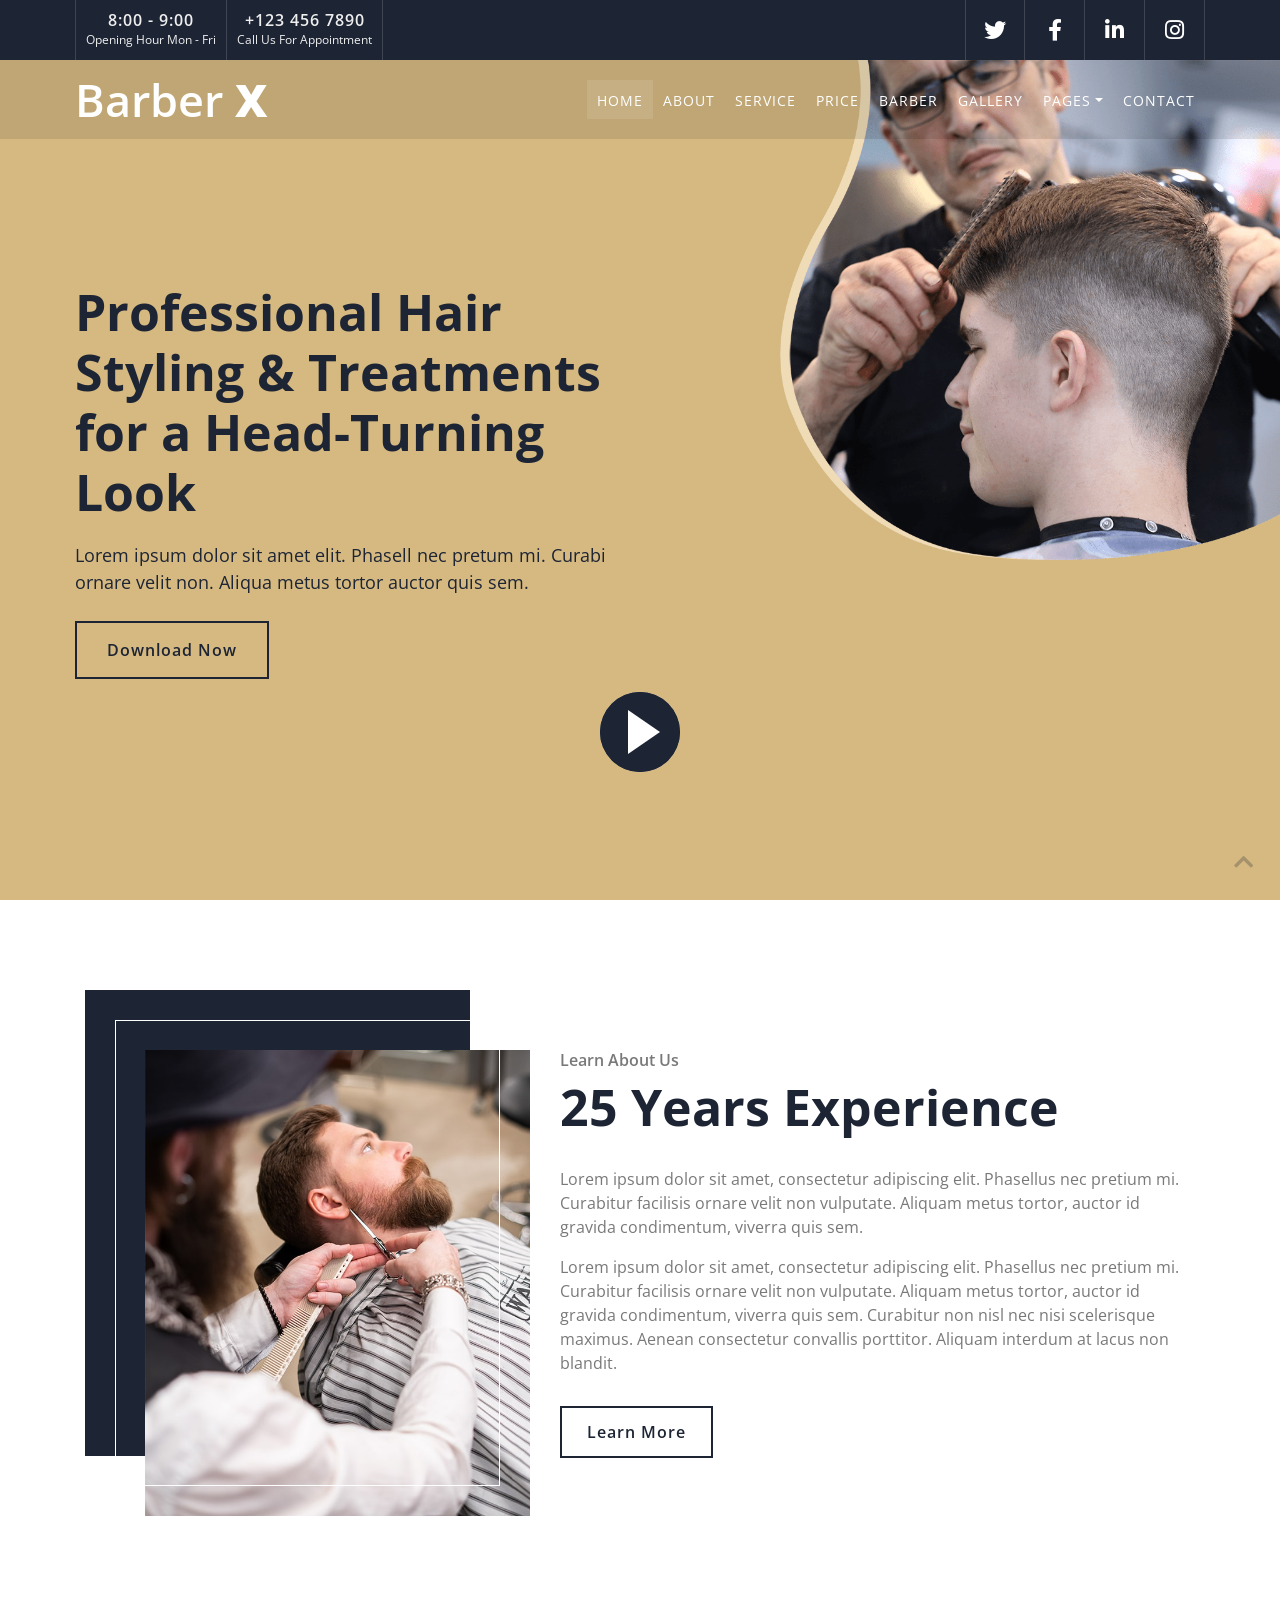
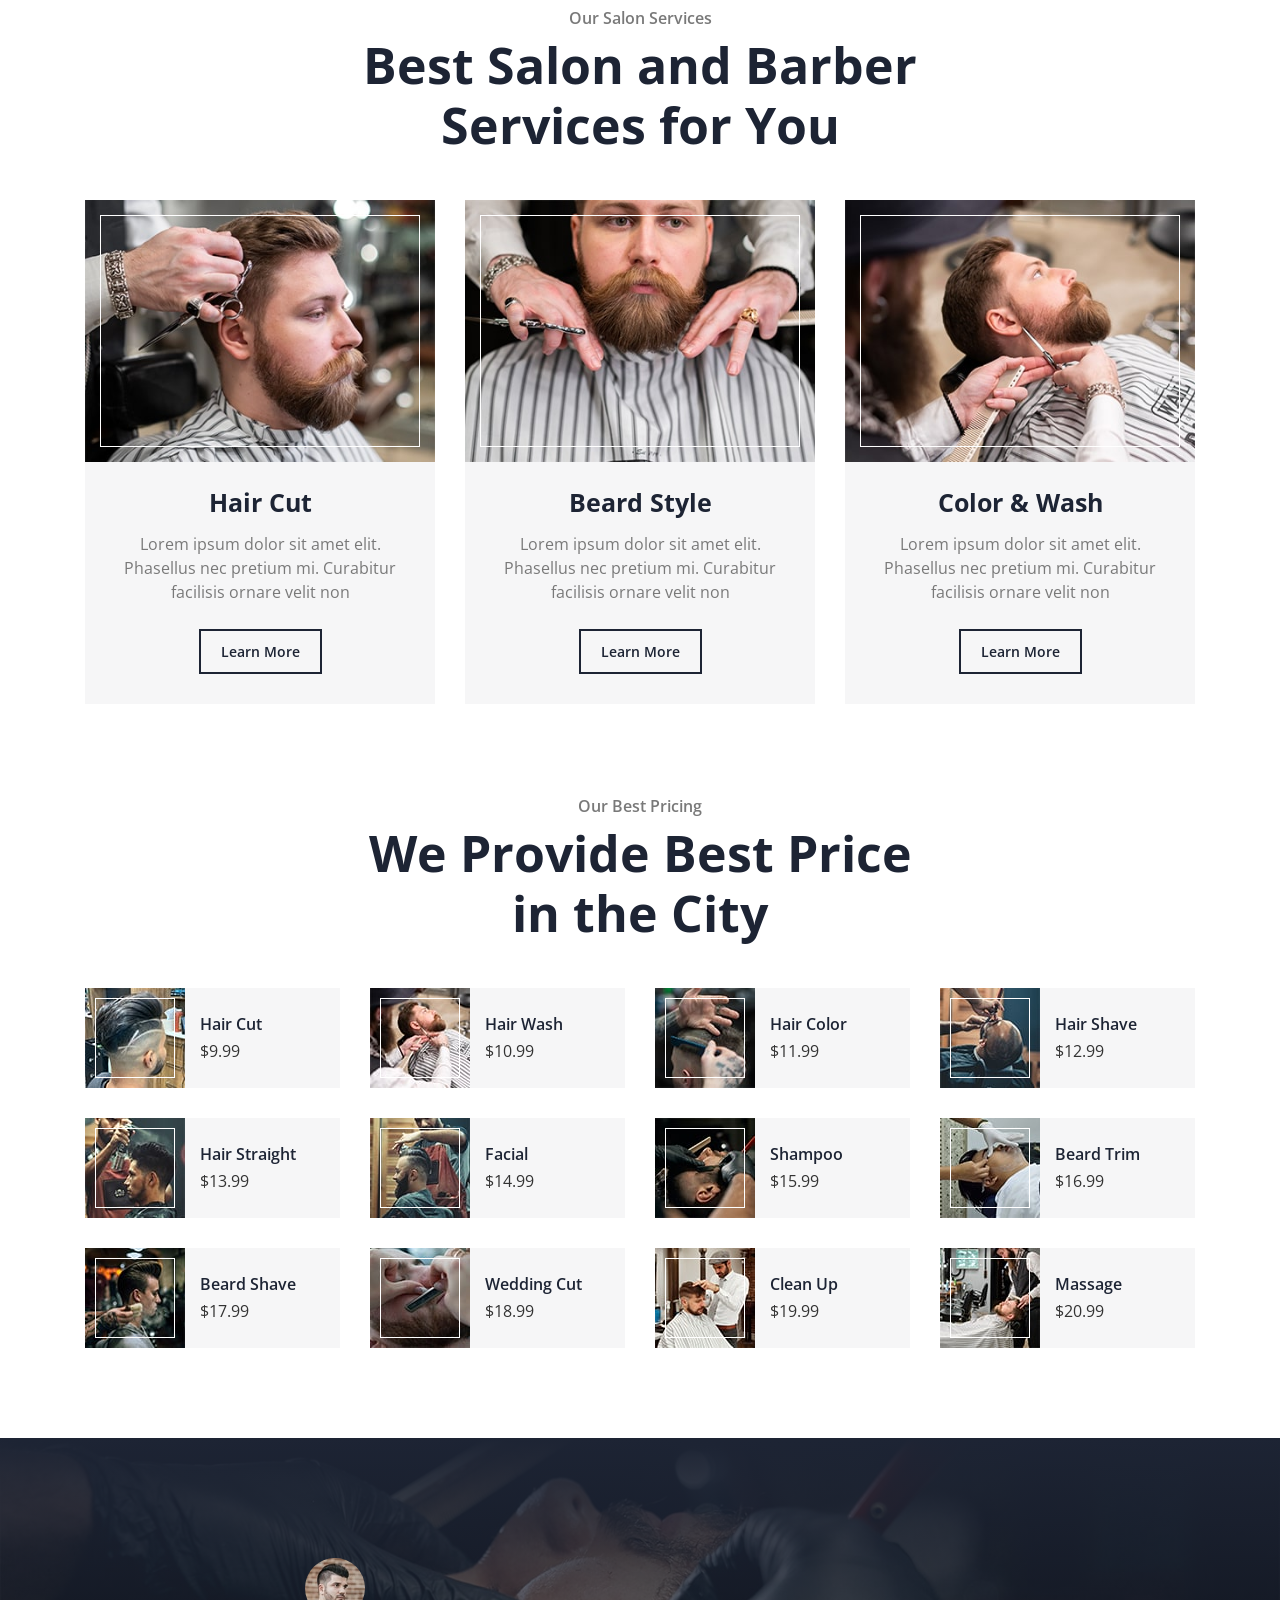
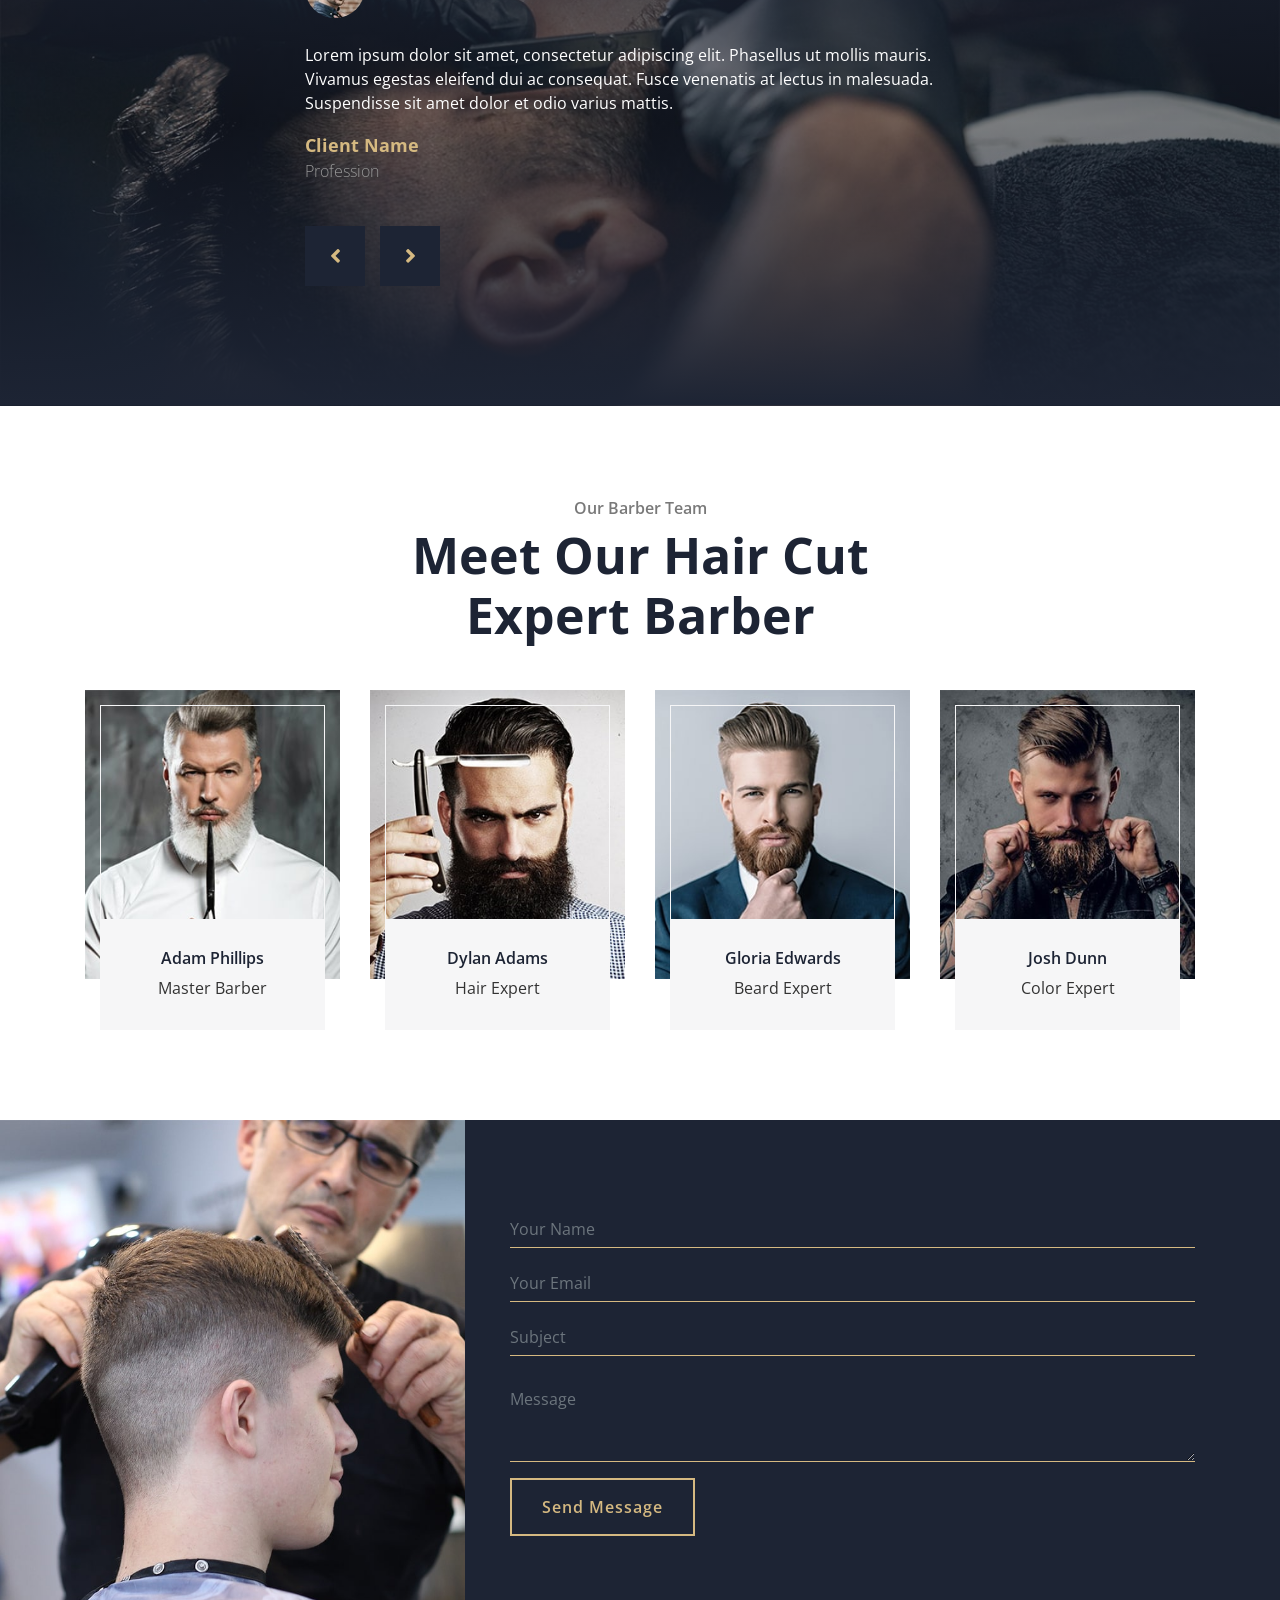
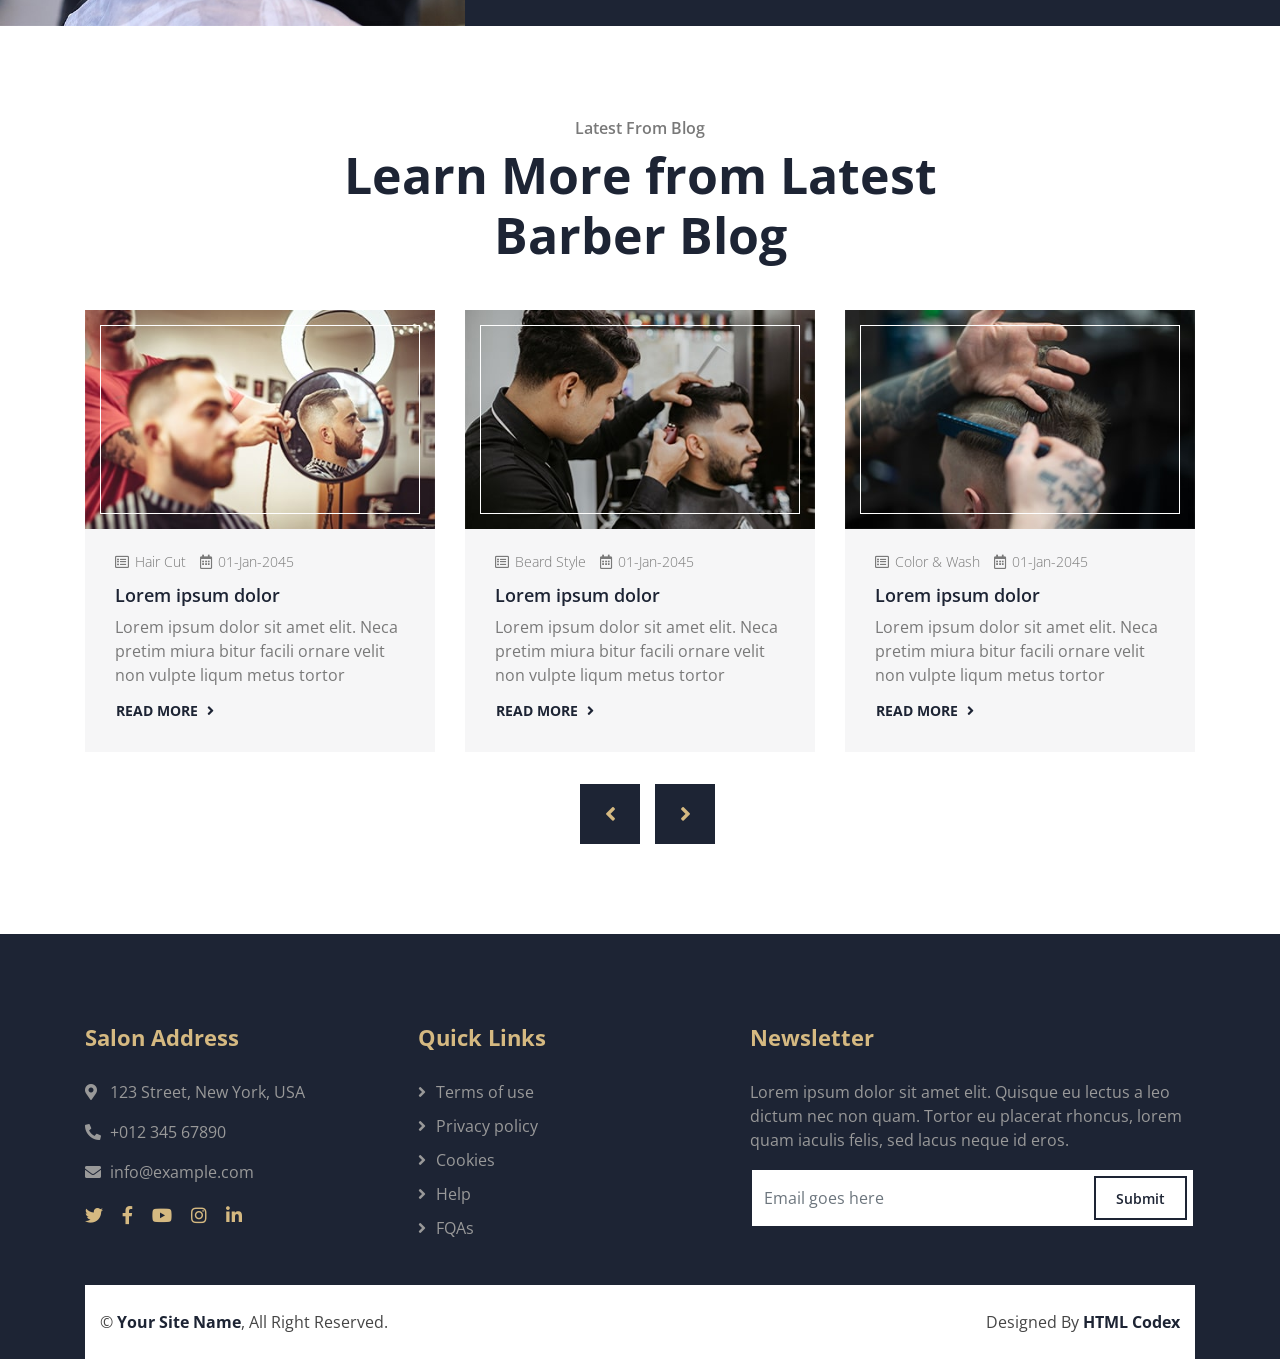
==== commit ec4d0817: "remove link tag" ====
--- a/index.html
+++ b/index.html
@@ -1,691 +1,725 @@
 <!DOCTYPE html>
 <html lang="en">
-    <head>
-        <meta charset="utf-8">
-        <title>Barber X - Barber Shop Template</title>
-        <meta content="width=device-width, initial-scale=1.0" name="viewport">
-        <meta content="Free Website Template" name="keywords">
-        <meta content="Free Website Template" name="description">
-
-        <!-- Favicon -->
-        <link href="img/favicon.ico" rel="icon">
-
-        <!-- Google Font -->
-        <link href="https://fonts.googleapis.com/css2?family=Open+Sans:wght@300;400;600;700;800&display=swap" rel="stylesheet">
-
-        <!-- CSS Libraries -->
-        <link href="https://stackpath.bootstrapcdn.com/bootstrap/4.4.1/css/bootstrap.min.css" rel="stylesheet">
-        <link href="https://cdnjs.cloudflare.com/ajax/libs/font-awesome/5.10.0/css/all.min.css" rel="stylesheet">
-        <link href="lib/animate/animate.min.css" rel="stylesheet">
-        <link href="lib/owlcarousel/assets/owl.carousel.min.css" rel="stylesheet">
-        <link href="lib/lightbox/css/lightbox.min.css" rel="stylesheet">
-
-        <!-- Template Stylesheet -->
-        <link href="css/style.css" rel="stylesheet">
-    </head>
-
-    <body>
-        <!-- Top Bar Start -->
-        <div class="top-bar d-none d-md-block">
-            <div class="container-fluid">
-                <div class="row">
-                    <div class="col-md-6">
-                        <div class="top-bar-left">
-                            <div class="text">
-                                <h2>8:00 - 9:00</h2>
-                                <p>Opening Hour Mon - Fri</p>
-                            </div>
-                            <div class="text">
-                                <h2>+123 456 7890</h2>
-                                <p>Call Us For Appointment</p>
-                            </div>
-                        </div>
-                    </div>
-                    <div class="col-md-6">
-                        <div class="top-bar-right">
-                            <div class="social">
-                                <a href=""><i class="fab fa-twitter"></i></a>
-                                <a href=""><i class="fab fa-facebook-f"></i></a>
-                                <a href=""><i class="fab fa-linkedin-in"></i></a>
-                                <a href=""><i class="fab fa-instagram"></i></a>
-                            </div>
-                        </div>
-                    </div>
-                </div>
-            </div>
-        </div>
-        <!-- Top Bar End -->
-
-        <!-- Nav Bar Start -->
-        <div class="navbar navbar-expand-lg bg-dark navbar-dark">
-            <div class="container-fluid">
-                <a href="index.html" class="navbar-brand">Barber <span>X</span></a>
-                <button type="button" class="navbar-toggler" data-toggle="collapse" data-target="#navbarCollapse">
-                    <span class="navbar-toggler-icon"></span>
-                </button>
-
-                <div class="collapse navbar-collapse justify-content-between" id="navbarCollapse">
-                    <div class="navbar-nav ml-auto">
-                        <a href="index.html" class="nav-item nav-link active">Home</a>
-                        <a href="about.html" class="nav-item nav-link">About</a>
-                        <a href="service.html" class="nav-item nav-link">Service</a>
-                        <a href="price.html" class="nav-item nav-link">Price</a>
-                        <a href="team.html" class="nav-item nav-link">Barber</a>
-                        <a href="portfolio.html" class="nav-item nav-link">Gallery</a>
-                        <div class="nav-item dropdown">
-                            <a href="#" class="nav-link dropdown-toggle" data-toggle="dropdown">Pages</a>
-                            <div class="dropdown-menu">
-                                <a href="blog.html" class="dropdown-item">Blog Page</a>
-                                <a href="single.html" class="dropdown-item">Single Page</a>
-                            </div>
-                        </div>
-                        <a href="contact.html" class="nav-item nav-link">Contact</a>
-                    </div>
-                </div>
-            </div>
-        </div>
-        <!-- Nav Bar End -->
-
-
-        <!-- Hero Start -->
-        <div class="hero">
-            <div class="container-fluid">
-                <div class="row">
-                    <div class="col-sm-12 col-md-6">
-                        <div class="hero-text">
-                            <h1>HTML5 Template for Salon Website</h1>
-                            <p>
-                                Lorem ipsum dolor sit amet elit. Phasell nec pretum mi. Curabi ornare velit non. Aliqua metus tortor auctor quis sem.
-                            </p>
-                            <a class="btn" href="https://htmlcodex.com/barber-shop-template">Download Now</a>
-                        </div>
-                    </div>
-                    <div class="col-sm-12 col-md-6 d-none d-md-block">
-                        <div class="hero-image">
-                            <img src="img/hero.png" alt="Hero Image">
-                        </div>
-                    </div>
-                </div>
-                <button type="button" class="btn-play" data-toggle="modal" data-src="https://www.youtube.com/embed/DWRcNpR6Kdc" data-target="#videoModal">
-                    <span></span>
-                </button>
-            </div>
-        </div>
-        <!-- Hero End -->
-
-        <!-- Video Modal Start-->
-        <div class="modal fade" id="videoModal" tabindex="-1" role="dialog" aria-labelledby="exampleModalLabel" aria-hidden="true">
-            <div class="modal-dialog" role="document">
-                <div class="modal-content">
-                    <div class="modal-body">
-                        <button type="button" class="close" data-dismiss="modal" aria-label="Close">
-                            <span aria-hidden="true">&times;</span>
-                        </button>        
-                        <!-- 16:9 aspect ratio -->
-                        <div class="embed-responsive embed-responsive-16by9">
-                            <iframe class="embed-responsive-item" src="" id="video"  allowscriptaccess="always" allow="autoplay"></iframe>
-                        </div>
-                    </div>
-                </div>
-            </div>
-        </div> 
-        <!-- Video Modal End -->
-
-
-        <!-- About Start -->
-        <div class="about">
+
+<head>
+    <meta charset="utf-8">
+    <title>Barber X - Barber Shop Template</title>
+    <meta content="width=device-width, initial-scale=1.0" name="viewport">
+    <meta content="Free Website Template" name="keywords">
+    <meta content="Free Website Template" name="description">
+
+    <!-- Favicon -->
+    <link href="img/favicon.ico" rel="icon">
+
+    <!-- Google Font -->
+    <link href="https://fonts.googleapis.com/css2?family=Open+Sans:wght@300;400;600;700;800&display=swap"
+        rel="stylesheet">
+
+    <!-- CSS Libraries -->
+    <link href="https://stackpath.bootstrapcdn.com/bootstrap/4.4.1/css/bootstrap.min.css" rel="stylesheet">
+    <link href="https://cdnjs.cloudflare.com/ajax/libs/font-awesome/5.10.0/css/all.min.css" rel="stylesheet">
+    <link href="lib/animate/animate.min.css" rel="stylesheet">
+    <link href="lib/owlcarousel/assets/owl.carousel.min.css" rel="stylesheet">
+    <link href="lib/lightbox/css/lightbox.min.css" rel="stylesheet">
+
+    <!-- Template Stylesheet -->
+    <link href="css/style.css" rel="stylesheet">
+</head>
+
+<body>
+    <!-- Top Bar Start -->
+    <div class="top-bar d-none d-md-block">
+        <div class="container-fluid">
+            <div class="row">
+                <div class="col-md-6">
+                    <div class="top-bar-left">
+                        <div class="text">
+                            <h2>8:00 - 9:00</h2>
+                            <p>Opening Hour Mon - Fri</p>
+                        </div>
+                        <div class="text">
+                            <h2>+123 456 7890</h2>
+                            <p>Call Us For Appointment</p>
+                        </div>
+                    </div>
+                </div>
+                <div class="col-md-6">
+                    <div class="top-bar-right">
+                        <div class="social">
+                            <a href=""><i class="fab fa-twitter"></i></a>
+                            <a href=""><i class="fab fa-facebook-f"></i></a>
+                            <a href=""><i class="fab fa-linkedin-in"></i></a>
+                            <a href=""><i class="fab fa-instagram"></i></a>
+                        </div>
+                    </div>
+                </div>
+            </div>
+        </div>
+    </div>
+    <!-- Top Bar End -->
+
+    <!-- Nav Bar Start -->
+    <div class="navbar navbar-expand-lg bg-dark navbar-dark">
+        <div class="container-fluid">
+            <a href="index.html" class="navbar-brand">Barber <span>X</span></a>
+            <button type="button" class="navbar-toggler" data-toggle="collapse" data-target="#navbarCollapse">
+                <span class="navbar-toggler-icon"></span>
+            </button>
+
+            <div class="collapse navbar-collapse justify-content-between" id="navbarCollapse">
+                <div class="navbar-nav ml-auto">
+                    <a href="index.html" class="nav-item nav-link active">Home</a>
+                    <a href="about.html" class="nav-item nav-link">About</a>
+                    <a href="service.html" class="nav-item nav-link">Service</a>
+                    <a href="price.html" class="nav-item nav-link">Price</a>
+                    <a href="team.html" class="nav-item nav-link">Barber</a>
+                    <a href="portfolio.html" class="nav-item nav-link">Gallery</a>
+                    <div class="nav-item dropdown">
+                        <a href="#" class="nav-link dropdown-toggle" data-toggle="dropdown">Pages</a>
+                        <div class="dropdown-menu">
+                            <a href="blog.html" class="dropdown-item">Blog Page</a>
+                            <a href="single.html" class="dropdown-item">Single Page</a>
+                        </div>
+                    </div>
+                    <a href="contact.html" class="nav-item nav-link">Contact</a>
+                </div>
+            </div>
+        </div>
+    </div>
+    <!-- Nav Bar End -->
+
+
+    <!-- Hero Start -->
+    <div class="hero">
+        <div class="container-fluid">
+            <div class="row">
+                <div class="col-sm-12 col-md-6">
+                    <div class="hero-text">
+                        <h1>Professional Hair Styling & Treatments for a Head-Turning Look</h1>
+                        <p>
+                            Lorem ipsum dolor sit amet elit. Phasell nec pretum mi. Curabi ornare velit non. Aliqua
+                            metus tortor auctor quis sem.
+                        </p>
+                        <a class="btn" href="https://htmlcodex.com/barber-shop-template">Download Now</a>
+                    </div>
+                </div>
+                <div class="col-sm-12 col-md-6 d-none d-md-block">
+                    <div class="hero-image">
+                        <img src="img/hero.png" alt="Hero Image">
+                    </div>
+                </div>
+            </div>
+            <button type="button" class="btn-play" data-toggle="modal"
+                data-src="https://www.youtube.com/embed/DWRcNpR6Kdc" data-target="#videoModal">
+                <span></span>
+            </button>
+        </div>
+    </div>
+    <!-- Hero End -->
+
+    <!-- Video Modal Start-->
+    <div class="modal fade" id="videoModal" tabindex="-1" role="dialog" aria-labelledby="exampleModalLabel"
+        aria-hidden="true">
+        <div class="modal-dialog" role="document">
+            <div class="modal-content">
+                <div class="modal-body">
+                    <button type="button" class="close" data-dismiss="modal" aria-label="Close">
+                        <span aria-hidden="true">&times;</span>
+                    </button>
+                    <!-- 16:9 aspect ratio -->
+                    <div class="embed-responsive embed-responsive-16by9">
+                        <iframe class="embed-responsive-item" src="" id="video" allowscriptaccess="always"
+                            allow="autoplay"></iframe>
+                    </div>
+                </div>
+            </div>
+        </div>
+    </div>
+    <!-- Video Modal End -->
+
+
+    <!-- About Start -->
+    <div class="about">
+        <div class="container">
+            <div class="row align-items-center">
+                <div class="col-lg-5 col-md-6">
+                    <div class="about-img">
+                        <img src="img/about.jpg" alt="Image">
+                    </div>
+                </div>
+                <div class="col-lg-7 col-md-6">
+                    <div class="section-header text-left">
+                        <p>Learn About Us</p>
+                        <h2>25 Years Experience</h2>
+                    </div>
+                    <div class="about-text">
+                        <p>
+                            Lorem ipsum dolor sit amet, consectetur adipiscing elit. Phasellus nec pretium mi. Curabitur
+                            facilisis ornare velit non vulputate. Aliquam metus tortor, auctor id gravida condimentum,
+                            viverra quis sem.
+                        </p>
+                        <p>
+                            Lorem ipsum dolor sit amet, consectetur adipiscing elit. Phasellus nec pretium mi. Curabitur
+                            facilisis ornare velit non vulputate. Aliquam metus tortor, auctor id gravida condimentum,
+                            viverra quis sem. Curabitur non nisl nec nisi scelerisque maximus. Aenean consectetur
+                            convallis porttitor. Aliquam interdum at lacus non blandit.
+                        </p>
+                        <a class="btn" href="">Learn More</a>
+                    </div>
+                </div>
+            </div>
+        </div>
+    </div>
+    <!-- About End -->
+
+
+    <!-- Service Start -->
+    <div class="service">
+        <div class="container">
+            <div class="section-header text-center">
+                <p>Our Salon Services</p>
+                <h2>Best Salon and Barber Services for You</h2>
+            </div>
+            <div class="row">
+                <div class="col-lg-4 col-md-6">
+                    <div class="service-item">
+                        <div class="service-img">
+                            <img src="img/service-1.jpg" alt="Image">
+                        </div>
+                        <h3>Hair Cut</h3>
+                        <p>
+                            Lorem ipsum dolor sit amet elit. Phasellus nec pretium mi. Curabitur facilisis ornare velit
+                            non
+                        </p>
+                        <a class="btn" href="">Learn More</a>
+                    </div>
+                </div>
+                <div class="col-lg-4 col-md-6">
+                    <div class="service-item">
+                        <div class="service-img">
+                            <img src="img/service-2.jpg" alt="Image">
+                        </div>
+                        <h3>Beard Style</h3>
+                        <p>
+                            Lorem ipsum dolor sit amet elit. Phasellus nec pretium mi. Curabitur facilisis ornare velit
+                            non
+                        </p>
+                        <a class="btn" href="">Learn More</a>
+                    </div>
+                </div>
+                <div class="col-lg-4 col-md-6">
+                    <div class="service-item">
+                        <div class="service-img">
+                            <img src="img/service-3.jpg" alt="Image">
+                        </div>
+                        <h3>Color & Wash</h3>
+                        <p>
+                            Lorem ipsum dolor sit amet elit. Phasellus nec pretium mi. Curabitur facilisis ornare velit
+                            non
+                        </p>
+                        <a class="btn" href="">Learn More</a>
+                    </div>
+                </div>
+            </div>
+        </div>
+    </div>
+    <!-- Service End -->
+
+
+    <!-- Pricing Start -->
+    <div class="price">
+        <div class="container">
+            <div class="section-header text-center">
+                <p>Our Best Pricing</p>
+                <h2>We Provide Best Price in the City</h2>
+            </div>
+            <div class="row">
+                <div class="col-lg-3 col-md-4 col-sm-6">
+                    <div class="price-item">
+                        <div class="price-img">
+                            <img src="img/price-1.jpg" alt="Image">
+                        </div>
+                        <div class="price-text">
+                            <h2>Hair Cut</h2>
+                            <h3>$9.99</h3>
+                        </div>
+                    </div>
+                </div>
+                <div class="col-lg-3 col-md-4 col-sm-6">
+                    <div class="price-item">
+                        <div class="price-img">
+                            <img src="img/price-2.jpg" alt="Image">
+                        </div>
+                        <div class="price-text">
+                            <h2>Hair Wash</h2>
+                            <h3>$10.99</h3>
+                        </div>
+                    </div>
+                </div>
+                <div class="col-lg-3 col-md-4 col-sm-6">
+                    <div class="price-item">
+                        <div class="price-img">
+                            <img src="img/price-3.jpg" alt="Image">
+                        </div>
+                        <div class="price-text">
+                            <h2>Hair Color</h2>
+                            <h3>$11.99</h3>
+                        </div>
+                    </div>
+                </div>
+                <div class="col-lg-3 col-md-4 col-sm-6">
+                    <div class="price-item">
+                        <div class="price-img">
+                            <img src="img/price-4.jpg" alt="Image">
+                        </div>
+                        <div class="price-text">
+                            <h2>Hair Shave</h2>
+                            <h3>$12.99</h3>
+                        </div>
+                    </div>
+                </div>
+                <div class="col-lg-3 col-md-4 col-sm-6">
+                    <div class="price-item">
+                        <div class="price-img">
+                            <img src="img/price-5.jpg" alt="Image">
+                        </div>
+                        <div class="price-text">
+                            <h2>Hair Straight</h2>
+                            <h3>$13.99</h3>
+                        </div>
+                    </div>
+                </div>
+                <div class="col-lg-3 col-md-4 col-sm-6">
+                    <div class="price-item">
+                        <div class="price-img">
+                            <img src="img/price-6.jpg" alt="Image">
+                        </div>
+                        <div class="price-text">
+                            <h2>Facial</h2>
+                            <h3>$14.99</h3>
+                        </div>
+                    </div>
+                </div>
+                <div class="col-lg-3 col-md-4 col-sm-6">
+                    <div class="price-item">
+                        <div class="price-img">
+                            <img src="img/price-7.jpg" alt="Image">
+                        </div>
+                        <div class="price-text">
+                            <h2>Shampoo</h2>
+                            <h3>$15.99</h3>
+                        </div>
+                    </div>
+                </div>
+                <div class="col-lg-3 col-md-4 col-sm-6">
+                    <div class="price-item">
+                        <div class="price-img">
+                            <img src="img/price-8.jpg" alt="Image">
+                        </div>
+                        <div class="price-text">
+                            <h2>Beard Trim</h2>
+                            <h3>$16.99</h3>
+                        </div>
+                    </div>
+                </div>
+                <div class="col-lg-3 col-md-4 col-sm-6">
+                    <div class="price-item">
+                        <div class="price-img">
+                            <img src="img/price-9.jpg" alt="Image">
+                        </div>
+                        <div class="price-text">
+                            <h2>Beard Shave</h2>
+                            <h3>$17.99</h3>
+                        </div>
+                    </div>
+                </div>
+                <div class="col-lg-3 col-md-4 col-sm-6">
+                    <div class="price-item">
+                        <div class="price-img">
+                            <img src="img/price-10.jpg" alt="Image">
+                        </div>
+                        <div class="price-text">
+                            <h2>Wedding Cut</h2>
+                            <h3>$18.99</h3>
+                        </div>
+                    </div>
+                </div>
+                <div class="col-lg-3 col-md-4 col-sm-6">
+                    <div class="price-item">
+                        <div class="price-img">
+                            <img src="img/price-11.jpg" alt="Image">
+                        </div>
+                        <div class="price-text">
+                            <h2>Clean Up</h2>
+                            <h3>$19.99</h3>
+                        </div>
+                    </div>
+                </div>
+                <div class="col-lg-3 col-md-4 col-sm-6">
+                    <div class="price-item">
+                        <div class="price-img">
+                            <img src="img/price-12.jpg" alt="Image">
+                        </div>
+                        <div class="price-text">
+                            <h2>Massage</h2>
+                            <h3>$20.99</h3>
+                        </div>
+                    </div>
+                </div>
+            </div>
+        </div>
+    </div>
+    <!-- Pricing End -->
+
+
+    <!-- Testimonial Start -->
+    <div class="testimonial">
+        <div class="container">
+            <div class="owl-carousel testimonials-carousel">
+                <div class="testimonial-item">
+                    <img src="img/testimonial-1.jpg" alt="Image">
+                    <p>
+                        Lorem ipsum dolor sit amet, consectetur adipiscing elit. Phasellus ut mollis mauris. Vivamus
+                        egestas eleifend dui ac consequat. Fusce venenatis at lectus in malesuada. Suspendisse sit amet
+                        dolor et odio varius mattis.
+                    </p>
+                    <h2>Client Name</h2>
+                    <h3>Profession</h3>
+                </div>
+                <div class="testimonial-item">
+                    <img src="img/testimonial-2.jpg" alt="Image">
+                    <p>
+                        Phasellus pellentesque tempus pretium. Quisque in enim sit amet purus venenatis porttitor sed
+                        non velit. Vivamus vehicula finibus tortor. Aliquam vehicula molestie pulvinar. Sed varius
+                        libero in leo finibus, ac consectetur tortor rutrum.
+                    </p>
+                    <h2>Client Name</h2>
+                    <h3>Profession</h3>
+                </div>
+                <div class="testimonial-item">
+                    <img src="img/testimonial-3.jpg" alt="Image">
+                    <p>
+                        Sed in lectus eu eros tincidunt cursus. Aliquam eleifend velit nisl. Sed et posuere urna, ut
+                        vestibulum massa. Integer quis magna non enim luctus interdum. Phasellus sed eleifend erat.
+                        Aliquam ligula ex, semper vel tempor pellentesque, pretium eu nulla.
+                    </p>
+                    <h2>Client Name</h2>
+                    <h3>Profession</h3>
+                </div>
+            </div>
+        </div>
+    </div>
+    <!-- Testimonial End -->
+
+
+    <!-- Team Start -->
+    <div class="team">
+        <div class="container">
+            <div class="section-header text-center">
+                <p>Our Barber Team</p>
+                <h2>Meet Our Hair Cut Expert Barber</h2>
+            </div>
+            <div class="row">
+                <div class="col-lg-3 col-md-6">
+                    <div class="team-item">
+                        <div class="team-img">
+                            <img src="img/team-1.jpg" alt="Team Image">
+                        </div>
+                        <div class="team-text">
+                            <h2>Adam Phillips</h2>
+                            <p>Master Barber</p>
+                        </div>
+                    </div>
+                </div>
+                <div class="col-lg-3 col-md-6">
+                    <div class="team-item">
+                        <div class="team-img">
+                            <img src="img/team-2.jpg" alt="Team Image">
+                        </div>
+                        <div class="team-text">
+                            <h2>Dylan Adams</h2>
+                            <p>Hair Expert</p>
+                        </div>
+                    </div>
+                </div>
+                <div class="col-lg-3 col-md-6">
+                    <div class="team-item">
+                        <div class="team-img">
+                            <img src="img/team-3.jpg" alt="Team Image">
+                        </div>
+                        <div class="team-text">
+                            <h2>Gloria Edwards</h2>
+                            <p>Beard Expert</p>
+                        </div>
+                    </div>
+                </div>
+                <div class="col-lg-3 col-md-6">
+                    <div class="team-item">
+                        <div class="team-img">
+                            <img src="img/team-4.jpg" alt="Team Image">
+                        </div>
+                        <div class="team-text">
+                            <h2>Josh Dunn</h2>
+                            <p>Color Expert</p>
+                        </div>
+                    </div>
+                </div>
+            </div>
+        </div>
+    </div>
+    <!-- Team End -->
+
+
+    <!-- Contact Start -->
+    <div class="contact">
+        <div class="container-fluid">
             <div class="container">
                 <div class="row align-items-center">
-                    <div class="col-lg-5 col-md-6">
-                        <div class="about-img">
-                            <img src="img/about.jpg" alt="Image">
-                        </div>
-                    </div>
-                    <div class="col-lg-7 col-md-6">
-                        <div class="section-header text-left">
-                            <p>Learn About Us</p>
-                            <h2>25 Years Experience</h2>
-                        </div>
-                        <div class="about-text">
-                            <p>
-                                Lorem ipsum dolor sit amet, consectetur adipiscing elit. Phasellus nec pretium mi. Curabitur facilisis ornare velit non vulputate. Aliquam metus tortor, auctor id gravida condimentum, viverra quis sem.
-                            </p>
-                            <p>
-                                Lorem ipsum dolor sit amet, consectetur adipiscing elit. Phasellus nec pretium mi. Curabitur facilisis ornare velit non vulputate. Aliquam metus tortor, auctor id gravida condimentum, viverra quis sem. Curabitur non nisl nec nisi scelerisque maximus. Aenean consectetur convallis porttitor. Aliquam interdum at lacus non blandit.
-                            </p>
-                            <a class="btn" href="">Learn More</a>
-                        </div>
-                    </div>
-                </div>
-            </div>
-        </div>
-        <!-- About End -->
-
-
-        <!-- Service Start -->
-        <div class="service">
-            <div class="container">
-                <div class="section-header text-center">
-                    <p>Our Salon Services</p>
-                    <h2>Best Salon and Barber Services for You</h2>
-                </div>
-                <div class="row">
-                    <div class="col-lg-4 col-md-6">
-                        <div class="service-item">
-                            <div class="service-img">
-                                <img src="img/service-1.jpg" alt="Image">
-                            </div>
-                            <h3>Hair Cut</h3>
-                            <p>
-                                Lorem ipsum dolor sit amet elit. Phasellus nec pretium mi. Curabitur facilisis ornare velit non
-                            </p>
-                            <a class="btn" href="">Learn More</a>
-                        </div>
-                    </div>
-                    <div class="col-lg-4 col-md-6">
-                        <div class="service-item">
-                            <div class="service-img">
-                                <img src="img/service-2.jpg" alt="Image">
-                            </div>
-                            <h3>Beard Style</h3>
-                            <p>
-                                Lorem ipsum dolor sit amet elit. Phasellus nec pretium mi. Curabitur facilisis ornare velit non
-                            </p>
-                            <a class="btn" href="">Learn More</a>
-                        </div>
-                    </div>
-                    <div class="col-lg-4 col-md-6">
-                        <div class="service-item">
-                            <div class="service-img">
-                                <img src="img/service-3.jpg" alt="Image">
-                            </div>
-                            <h3>Color & Wash</h3>
-                            <p>
-                                Lorem ipsum dolor sit amet elit. Phasellus nec pretium mi. Curabitur facilisis ornare velit non
-                            </p>
-                            <a class="btn" href="">Learn More</a>
-                        </div>
-                    </div>
-                </div>
-            </div>
-        </div>
-        <!-- Service End -->
-
-
-        <!-- Pricing Start -->
-        <div class="price">
-            <div class="container">
-                <div class="section-header text-center">
-                    <p>Our Best Pricing</p>
-                    <h2>We Provide Best Price in the City</h2>
-                </div>
-                <div class="row">
-                    <div class="col-lg-3 col-md-4 col-sm-6">
-                        <div class="price-item">
-                            <div class="price-img">
-                                <img src="img/price-1.jpg" alt="Image">
-                            </div>
-                            <div class="price-text">
-                                <h2>Hair Cut</h2>
-                                <h3>$9.99</h3>
-                            </div>
-                        </div>
-                    </div>
-                    <div class="col-lg-3 col-md-4 col-sm-6">
-                        <div class="price-item">
-                            <div class="price-img">
-                                <img src="img/price-2.jpg" alt="Image">
-                            </div>
-                            <div class="price-text">
-                                <h2>Hair Wash</h2>
-                                <h3>$10.99</h3>
-                            </div>
-                        </div>
-                    </div>
-                    <div class="col-lg-3 col-md-4 col-sm-6">
-                        <div class="price-item">
-                            <div class="price-img">
-                                <img src="img/price-3.jpg" alt="Image">
-                            </div>
-                            <div class="price-text">
-                                <h2>Hair Color</h2>
-                                <h3>$11.99</h3>
-                            </div>
-                        </div>
-                    </div>
-                    <div class="col-lg-3 col-md-4 col-sm-6">
-                        <div class="price-item">
-                            <div class="price-img">
-                                <img src="img/price-4.jpg" alt="Image">
-                            </div>
-                            <div class="price-text">
-                                <h2>Hair Shave</h2>
-                                <h3>$12.99</h3>
-                            </div>
-                        </div>
-                    </div>
-                    <div class="col-lg-3 col-md-4 col-sm-6">
-                        <div class="price-item">
-                            <div class="price-img">
-                                <img src="img/price-5.jpg" alt="Image">
-                            </div>
-                            <div class="price-text">
-                                <h2>Hair Straight</h2>
-                                <h3>$13.99</h3>
-                            </div>
-                        </div>
-                    </div>
-                    <div class="col-lg-3 col-md-4 col-sm-6">
-                        <div class="price-item">
-                            <div class="price-img">
-                                <img src="img/price-6.jpg" alt="Image">
-                            </div>
-                            <div class="price-text">
-                                <h2>Facial</h2>
-                                <h3>$14.99</h3>
-                            </div>
-                        </div>
-                    </div>
-                    <div class="col-lg-3 col-md-4 col-sm-6">
-                        <div class="price-item">
-                            <div class="price-img">
-                                <img src="img/price-7.jpg" alt="Image">
-                            </div>
-                            <div class="price-text">
-                                <h2>Shampoo</h2>
-                                <h3>$15.99</h3>
-                            </div>
-                        </div>
-                    </div>
-                    <div class="col-lg-3 col-md-4 col-sm-6">
-                        <div class="price-item">
-                            <div class="price-img">
-                                <img src="img/price-8.jpg" alt="Image">
-                            </div>
-                            <div class="price-text">
-                                <h2>Beard Trim</h2>
-                                <h3>$16.99</h3>
-                            </div>
-                        </div>
-                    </div>
-                    <div class="col-lg-3 col-md-4 col-sm-6">
-                        <div class="price-item">
-                            <div class="price-img">
-                                <img src="img/price-9.jpg" alt="Image">
-                            </div>
-                            <div class="price-text">
-                                <h2>Beard Shave</h2>
-                                <h3>$17.99</h3>
-                            </div>
-                        </div>
-                    </div>
-                    <div class="col-lg-3 col-md-4 col-sm-6">
-                        <div class="price-item">
-                            <div class="price-img">
-                                <img src="img/price-10.jpg" alt="Image">
-                            </div>
-                            <div class="price-text">
-                                <h2>Wedding Cut</h2>
-                                <h3>$18.99</h3>
-                            </div>
-                        </div>
-                    </div>
-                    <div class="col-lg-3 col-md-4 col-sm-6">
-                        <div class="price-item">
-                            <div class="price-img">
-                                <img src="img/price-11.jpg" alt="Image">
-                            </div>
-                            <div class="price-text">
-                                <h2>Clean Up</h2>
-                                <h3>$19.99</h3>
-                            </div>
-                        </div>
-                    </div>
-                    <div class="col-lg-3 col-md-4 col-sm-6">
-                        <div class="price-item">
-                            <div class="price-img">
-                                <img src="img/price-12.jpg" alt="Image">
-                            </div>
-                            <div class="price-text">
-                                <h2>Massage</h2>
-                                <h3>$20.99</h3>
-                            </div>
-                        </div>
-                    </div>
-                </div>
-            </div>
-        </div>
-        <!-- Pricing End -->
-        
-        
-        <!-- Testimonial Start -->
-        <div class="testimonial">
-            <div class="container">
-                <div class="owl-carousel testimonials-carousel">
-                    <div class="testimonial-item">
-                        <img src="img/testimonial-1.jpg" alt="Image">
-                        <p>
-                            Lorem ipsum dolor sit amet, consectetur adipiscing elit. Phasellus ut mollis mauris. Vivamus egestas eleifend dui ac consequat. Fusce venenatis at lectus in malesuada. Suspendisse sit amet dolor et odio varius mattis.
-                        </p>
-                        <h2>Client Name</h2>
-                        <h3>Profession</h3>
-                    </div>
-                    <div class="testimonial-item">
-                        <img src="img/testimonial-2.jpg" alt="Image">
-                        <p>
-                            Phasellus pellentesque tempus pretium. Quisque in enim sit amet purus venenatis porttitor sed non velit. Vivamus vehicula finibus tortor. Aliquam vehicula molestie pulvinar. Sed varius libero in leo finibus, ac consectetur tortor rutrum.
-                        </p>
-                        <h2>Client Name</h2>
-                        <h3>Profession</h3>
-                    </div>
-                    <div class="testimonial-item">
-                        <img src="img/testimonial-3.jpg" alt="Image">
-                        <p>
-                            Sed in lectus eu eros tincidunt cursus. Aliquam eleifend velit nisl. Sed et posuere urna, ut vestibulum massa. Integer quis magna non enim luctus interdum. Phasellus sed eleifend erat. Aliquam ligula ex, semper vel tempor pellentesque, pretium eu nulla.
-                        </p>
-                        <h2>Client Name</h2>
-                        <h3>Profession</h3>
-                    </div>
-                </div>
-            </div>
-        </div>
-        <!-- Testimonial End -->
-
-
-        <!-- Team Start -->
-        <div class="team">
-            <div class="container">
-                <div class="section-header text-center">
-                    <p>Our Barber Team</p>
-                    <h2>Meet Our Hair Cut Expert Barber</h2>
-                </div>
-                <div class="row">
-                    <div class="col-lg-3 col-md-6">
-                        <div class="team-item">
-                            <div class="team-img">
-                                <img src="img/team-1.jpg" alt="Team Image">
-                            </div>
-                            <div class="team-text">
-                                <h2>Adam Phillips</h2>
-                                <p>Master Barber</p>
-                            </div>
-                        </div>
-                    </div>
-                    <div class="col-lg-3 col-md-6">
-                        <div class="team-item">
-                            <div class="team-img">
-                                <img src="img/team-2.jpg" alt="Team Image">
-                            </div>
-                            <div class="team-text">
-                                <h2>Dylan Adams</h2>
-                                <p>Hair Expert</p>
-                            </div>
-                        </div>
-                    </div>
-                    <div class="col-lg-3 col-md-6">
-                        <div class="team-item">
-                            <div class="team-img">
-                                <img src="img/team-3.jpg" alt="Team Image">
-                            </div>
-                            <div class="team-text">
-                                <h2>Gloria Edwards</h2>
-                                <p>Beard Expert</p>
-                            </div>
-                        </div>
-                    </div>
-                    <div class="col-lg-3 col-md-6">
-                        <div class="team-item">
-                            <div class="team-img">
-                                <img src="img/team-4.jpg" alt="Team Image">
-                            </div>
-                            <div class="team-text">
-                                <h2>Josh Dunn</h2>
-                                <p>Color Expert</p>
-                            </div>
-                        </div>
-                    </div>
-                </div>
-            </div>
-        </div>
-        <!-- Team End -->
-        
-        
-        <!-- Contact Start -->
-        <div class="contact">
-            <div class="container-fluid">
-                <div class="container">
-                    <div class="row align-items-center">
-                        <div class="col-md-4"></div>
-                        <div class="col-md-8">
-                            <div class="contact-form">
-                                <div id="success"></div>
-                                <form name="sentMessage" id="contactForm" novalidate="novalidate">
-                                    <div class="control-group">
-                                        <input type="text" class="form-control" id="name" placeholder="Your Name" required="required" data-validation-required-message="Please enter your name" />
-                                        <p class="help-block text-danger"></p>
-                                    </div>
-                                    <div class="control-group">
-                                        <input type="email" class="form-control" id="email" placeholder="Your Email" required="required" data-validation-required-message="Please enter your email" />
-                                        <p class="help-block text-danger"></p>
-                                    </div>
-                                    <div class="control-group">
-                                        <input type="text" class="form-control" id="subject" placeholder="Subject" required="required" data-validation-required-message="Please enter a subject" />
-                                        <p class="help-block text-danger"></p>
-                                    </div>
-                                    <div class="control-group">
-                                        <textarea class="form-control" id="message" placeholder="Message" required="required" data-validation-required-message="Please enter your message"></textarea>
-                                        <p class="help-block text-danger"></p>
-                                    </div>
-                                    <div>
-                                        <button class="btn" type="submit" id="sendMessageButton">Send Message</button>
-                                    </div>
-                                </form>
-                            </div>
-                        </div>
-                    </div>
-                </div>
-            </div>
-        </div>
-        <!-- Contact End -->
-
-
-        <!-- Blog Start -->
-        <div class="blog">
-            <div class="container">
-                <div class="section-header text-center">
-                    <p>Latest From Blog</p>
-                    <h2>Learn More from Latest Barber Blog</h2>
-                </div>
-                <div class="owl-carousel blog-carousel">
-                    <div class="blog-item">
-                        <div class="blog-img">
-                            <img src="img/blog-1.jpg" alt="Blog">
-                        </div>
-                        <div class="blog-meta">
-                            <i class="fa fa-list-alt"></i>
-                            <a href="">Hair Cut</a>
-                            <i class="fa fa-calendar-alt"></i>
-                            <p>01-Jan-2045</p>
-                        </div>
-                        <div class="blog-text">
-                            <h2>Lorem ipsum dolor</h2>
-                            <p>
-                                Lorem ipsum dolor sit amet elit. Neca pretim miura bitur facili ornare velit non vulpte liqum metus tortor
-                            </p>
-                            <a class="btn" href="">Read More <i class="fa fa-angle-right"></i></a>
-                        </div>
-                    </div>
-                    <div class="blog-item">
-                        <div class="blog-img">
-                            <img src="img/blog-2.jpg" alt="Blog">
-                        </div>
-                        <div class="blog-meta">
-                            <i class="fa fa-list-alt"></i>
-                            <a href="">Beard Style</a>
-                            <i class="fa fa-calendar-alt"></i>
-                            <p>01-Jan-2045</p>
-                        </div>
-                        <div class="blog-text">
-                            <h2>Lorem ipsum dolor</h2>
-                            <p>
-                                Lorem ipsum dolor sit amet elit. Neca pretim miura bitur facili ornare velit non vulpte liqum metus tortor
-                            </p>
-                            <a class="btn" href="">Read More <i class="fa fa-angle-right"></i></a>
-                        </div>
-                    </div>
-                    <div class="blog-item">
-                        <div class="blog-img">
-                            <img src="img/blog-3.jpg" alt="Blog">
-                        </div>
-                        <div class="blog-meta">
-                            <i class="fa fa-list-alt"></i>
-                            <a href="">Color & Wash</a>
-                            <i class="fa fa-calendar-alt"></i>
-                            <p>01-Jan-2045</p>
-                        </div>
-                        <div class="blog-text">
-                            <h2>Lorem ipsum dolor</h2>
-                            <p>
-                                Lorem ipsum dolor sit amet elit. Neca pretim miura bitur facili ornare velit non vulpte liqum metus tortor
-                            </p>
-                            <a class="btn" href="">Read More <i class="fa fa-angle-right"></i></a>
-                        </div>
-                    </div>
-                    <div class="blog-item">
-                        <div class="blog-img">
-                            <img src="img/blog-4.jpg" alt="Blog">
-                        </div>
-                        <div class="blog-meta">
-                            <i class="fa fa-list-alt"></i>
-                            <a href="">Hair Cut</a>
-                            <i class="fa fa-calendar-alt"></i>
-                            <p>01-Jan-2045</p>
-                        </div>
-                        <div class="blog-text">
-                            <h2>Lorem ipsum dolor</h2>
-                            <p>
-                                Lorem ipsum dolor sit amet elit. Neca pretim miura bitur facili ornare velit non vulpte liqum metus tortor
-                            </p>
-                            <a class="btn" href="">Read More <i class="fa fa-angle-right"></i></a>
-                        </div>
-                    </div>
-                    <div class="blog-item">
-                        <div class="blog-img">
-                            <img src="img/blog-5.jpg" alt="Blog">
-                        </div>
-                        <div class="blog-meta">
-                            <i class="fa fa-list-alt"></i>
-                            <a href="">Beard Style</a>
-                            <i class="fa fa-calendar-alt"></i>
-                            <p>01-Jan-2045</p>
-                        </div>
-                        <div class="blog-text">
-                            <h2>Lorem ipsum dolor</h2>
-                            <p>
-                                Lorem ipsum dolor sit amet elit. Neca pretim miura bitur facili ornare velit non vulpte liqum metus tortor
-                            </p>
-                            <a class="btn" href="">Read More <i class="fa fa-angle-right"></i></a>
-                        </div>
-                    </div>
-                    <div class="blog-item">
-                        <div class="blog-img">
-                            <img src="img/blog-6.jpg" alt="Blog">
-                        </div>
-                        <div class="blog-meta">
-                            <i class="fa fa-list-alt"></i>
-                            <a href="">Color & Wash</a>
-                            <i class="fa fa-calendar-alt"></i>
-                            <p>01-Jan-2045</p>
-                        </div>
-                        <div class="blog-text">
-                            <h2>Lorem ipsum dolor</h2>
-                            <p>
-                                Lorem ipsum dolor sit amet elit. Neca pretim miura bitur facili ornare velit non vulpte liqum metus tortor
-                            </p>
-                            <a class="btn" href="">Read More <i class="fa fa-angle-right"></i></a>
-                        </div>
-                    </div>
-                </div>
-            </div>
-        </div>
-        <!-- Blog End -->
-
-
-        <!-- Footer Start -->
-        <div class="footer">
-            <div class="container">
-                <div class="row">
-                    <div class="col-lg-7">
-                        <div class="row">
-                            <div class="col-md-6">
-                                <div class="footer-contact">
-                                    <h2>Salon Address</h2>
-                                    <p><i class="fa fa-map-marker-alt"></i>123 Street, New York, USA</p>
-                                    <p><i class="fa fa-phone-alt"></i>+012 345 67890</p>
-                                    <p><i class="fa fa-envelope"></i>info@example.com</p>
-                                    <div class="footer-social">
-                                        <a href=""><i class="fab fa-twitter"></i></a>
-                                        <a href=""><i class="fab fa-facebook-f"></i></a>
-                                        <a href=""><i class="fab fa-youtube"></i></a>
-                                        <a href=""><i class="fab fa-instagram"></i></a>
-                                        <a href=""><i class="fab fa-linkedin-in"></i></a>
-                                    </div>
+                    <div class="col-md-4"></div>
+                    <div class="col-md-8">
+                        <div class="contact-form">
+                            <div id="success"></div>
+                            <form name="sentMessage" id="contactForm" novalidate="novalidate">
+                                <div class="control-group">
+                                    <input type="text" class="form-control" id="name" placeholder="Your Name"
+                                        required="required" data-validation-required-message="Please enter your name" />
+                                    <p class="help-block text-danger"></p>
+                                </div>
+                                <div class="control-group">
+                                    <input type="email" class="form-control" id="email" placeholder="Your Email"
+                                        required="required"
+                                        data-validation-required-message="Please enter your email" />
+                                    <p class="help-block text-danger"></p>
+                                </div>
+                                <div class="control-group">
+                                    <input type="text" class="form-control" id="subject" placeholder="Subject"
+                                        required="required" data-validation-required-message="Please enter a subject" />
+                                    <p class="help-block text-danger"></p>
+                                </div>
+                                <div class="control-group">
+                                    <textarea class="form-control" id="message" placeholder="Message"
+                                        required="required"
+                                        data-validation-required-message="Please enter your message"></textarea>
+                                    <p class="help-block text-danger"></p>
+                                </div>
+                                <div>
+                                    <button class="btn" type="submit" id="sendMessageButton">Send Message</button>
+                                </div>
+                            </form>
+                        </div>
+                    </div>
+                </div>
+            </div>
+        </div>
+    </div>
+    <!-- Contact End -->
+
+
+    <!-- Blog Start -->
+    <div class="blog">
+        <div class="container">
+            <div class="section-header text-center">
+                <p>Latest From Blog</p>
+                <h2>Learn More from Latest Barber Blog</h2>
+            </div>
+            <div class="owl-carousel blog-carousel">
+                <div class="blog-item">
+                    <div class="blog-img">
+                        <img src="img/blog-1.jpg" alt="Blog">
+                    </div>
+                    <div class="blog-meta">
+                        <i class="fa fa-list-alt"></i>
+                        <a href="">Hair Cut</a>
+                        <i class="fa fa-calendar-alt"></i>
+                        <p>01-Jan-2045</p>
+                    </div>
+                    <div class="blog-text">
+                        <h2>Lorem ipsum dolor</h2>
+                        <p>
+                            Lorem ipsum dolor sit amet elit. Neca pretim miura bitur facili ornare velit non vulpte
+                            liqum metus tortor
+                        </p>
+                        <a class="btn" href="">Read More <i class="fa fa-angle-right"></i></a>
+                    </div>
+                </div>
+                <div class="blog-item">
+                    <div class="blog-img">
+                        <img src="img/blog-2.jpg" alt="Blog">
+                    </div>
+                    <div class="blog-meta">
+                        <i class="fa fa-list-alt"></i>
+                        <a href="">Beard Style</a>
+                        <i class="fa fa-calendar-alt"></i>
+                        <p>01-Jan-2045</p>
+                    </div>
+                    <div class="blog-text">
+                        <h2>Lorem ipsum dolor</h2>
+                        <p>
+                            Lorem ipsum dolor sit amet elit. Neca pretim miura bitur facili ornare velit non vulpte
+                            liqum metus tortor
+                        </p>
+                        <a class="btn" href="">Read More <i class="fa fa-angle-right"></i></a>
+                    </div>
+                </div>
+                <div class="blog-item">
+                    <div class="blog-img">
+                        <img src="img/blog-3.jpg" alt="Blog">
+                    </div>
+                    <div class="blog-meta">
+                        <i class="fa fa-list-alt"></i>
+                        <a href="">Color & Wash</a>
+                        <i class="fa fa-calendar-alt"></i>
+                        <p>01-Jan-2045</p>
+                    </div>
+                    <div class="blog-text">
+                        <h2>Lorem ipsum dolor</h2>
+                        <p>
+                            Lorem ipsum dolor sit amet elit. Neca pretim miura bitur facili ornare velit non vulpte
+                            liqum metus tortor
+                        </p>
+                        <a class="btn" href="">Read More <i class="fa fa-angle-right"></i></a>
+                    </div>
+                </div>
+                <div class="blog-item">
+                    <div class="blog-img">
+                        <img src="img/blog-4.jpg" alt="Blog">
+                    </div>
+                    <div class="blog-meta">
+                        <i class="fa fa-list-alt"></i>
+                        <a href="">Hair Cut</a>
+                        <i class="fa fa-calendar-alt"></i>
+                        <p>01-Jan-2045</p>
+                    </div>
+                    <div class="blog-text">
+                        <h2>Lorem ipsum dolor</h2>
+                        <p>
+                            Lorem ipsum dolor sit amet elit. Neca pretim miura bitur facili ornare velit non vulpte
+                            liqum metus tortor
+                        </p>
+                        <a class="btn" href="">Read More <i class="fa fa-angle-right"></i></a>
+                    </div>
+                </div>
+                <div class="blog-item">
+                    <div class="blog-img">
+                        <img src="img/blog-5.jpg" alt="Blog">
+                    </div>
+                    <div class="blog-meta">
+                        <i class="fa fa-list-alt"></i>
+                        <a href="">Beard Style</a>
+                        <i class="fa fa-calendar-alt"></i>
+                        <p>01-Jan-2045</p>
+                    </div>
+                    <div class="blog-text">
+                        <h2>Lorem ipsum dolor</h2>
+                        <p>
+                            Lorem ipsum dolor sit amet elit. Neca pretim miura bitur facili ornare velit non vulpte
+                            liqum metus tortor
+                        </p>
+                        <a class="btn" href="">Read More <i class="fa fa-angle-right"></i></a>
+                    </div>
+                </div>
+                <div class="blog-item">
+                    <div class="blog-img">
+                        <img src="img/blog-6.jpg" alt="Blog">
+                    </div>
+                    <div class="blog-meta">
+                        <i class="fa fa-list-alt"></i>
+                        <a href="">Color & Wash</a>
+                        <i class="fa fa-calendar-alt"></i>
+                        <p>01-Jan-2045</p>
+                    </div>
+                    <div class="blog-text">
+                        <h2>Lorem ipsum dolor</h2>
+                        <p>
+                            Lorem ipsum dolor sit amet elit. Neca pretim miura bitur facili ornare velit non vulpte
+                            liqum metus tortor
+                        </p>
+                        <a class="btn" href="">Read More <i class="fa fa-angle-right"></i></a>
+                    </div>
+                </div>
+            </div>
+        </div>
+    </div>
+    <!-- Blog End -->
+
+
+    <!-- Footer Start -->
+    <div class="footer">
+        <div class="container">
+            <div class="row">
+                <div class="col-lg-7">
+                    <div class="row">
+                        <div class="col-md-6">
+                            <div class="footer-contact">
+                                <h2>Salon Address</h2>
+                                <p><i class="fa fa-map-marker-alt"></i>123 Street, New York, USA</p>
+                                <p><i class="fa fa-phone-alt"></i>+012 345 67890</p>
+                                <p><i class="fa fa-envelope"></i>info@example.com</p>
+                                <div class="footer-social">
+                                    <a href=""><i class="fab fa-twitter"></i></a>
+                                    <a href=""><i class="fab fa-facebook-f"></i></a>
+                                    <a href=""><i class="fab fa-youtube"></i></a>
+                                    <a href=""><i class="fab fa-instagram"></i></a>
+                                    <a href=""><i class="fab fa-linkedin-in"></i></a>
                                 </div>
                             </div>
-                            <div class="col-md-6">
-                                <div class="footer-link">
-                                    <h2>Quick Links</h2>
-                                    <a href="">Terms of use</a>
-                                    <a href="">Privacy policy</a>
-                                    <a href="">Cookies</a>
-                                    <a href="">Help</a>
-                                    <a href="">FQAs</a>
-                                </div>
+                        </div>
+                        <div class="col-md-6">
+                            <div class="footer-link">
+                                <h2>Quick Links</h2>
+                                <a href="">Terms of use</a>
+                                <a href="">Privacy policy</a>
+                                <a href="">Cookies</a>
+                                <a href="">Help</a>
+                                <a href="">FQAs</a>
                             </div>
                         </div>
                     </div>
-                    <div class="col-lg-5">
-                        <div class="footer-newsletter">
-                            <h2>Newsletter</h2>
-                            <p>
-                                Lorem ipsum dolor sit amet elit. Quisque eu lectus a leo dictum nec non quam. Tortor eu placerat rhoncus, lorem quam iaculis felis, sed lacus neque id eros.
-                            </p>
-                            <div class="form">
-                                <input class="form-control" placeholder="Email goes here">
-                                <button class="btn">Submit</button>
-                            </div>
-                        </div>
-                    </div>
-                </div>
-            </div>
-            <div class="container copyright">
-                <div class="row">
-                    <div class="col-md-6">
-                        <p>&copy; <a href="#">Your Site Name</a>, All Right Reserved.</p>
-                    </div>
-                    <div class="col-md-6">
-                        <p>Designed By <a href="https://htmlcodex.com">HTML Codex</a></p>
-                    </div>
-                </div>
-            </div>
-        </div>
-        <!-- Footer End -->
-
-        <a href="#" class="back-to-top"><i class="fa fa-chevron-up"></i></a>
-
-        <!-- JavaScript Libraries -->
-        <script src="https://code.jquery.com/jquery-3.4.1.min.js"></script>
-        <script src="https://stackpath.bootstrapcdn.com/bootstrap/4.4.1/js/bootstrap.bundle.min.js"></script>
-        <script src="lib/easing/easing.min.js"></script>
-        <script src="lib/owlcarousel/owl.carousel.min.js"></script>
-        <script src="lib/isotope/isotope.pkgd.min.js"></script>
-        <script src="lib/lightbox/js/lightbox.min.js"></script>
-        
-        <!-- Contact Javascript File -->
-        <script src="mail/jqBootstrapValidation.min.js"></script>
-        <script src="mail/contact.js"></script>
-
-        <!-- Template Javascript -->
-        <script src="js/main.js"></script>
-    </body>
-</html>
+                </div>
+                <div class="col-lg-5">
+                    <div class="footer-newsletter">
+                        <h2>Newsletter</h2>
+                        <p>
+                            Lorem ipsum dolor sit amet elit. Quisque eu lectus a leo dictum nec non quam. Tortor eu
+                            placerat rhoncus, lorem quam iaculis felis, sed lacus neque id eros.
+                        </p>
+                        <div class="form">
+                            <input class="form-control" placeholder="Email goes here">
+                            <button class="btn">Submit</button>
+                        </div>
+                    </div>
+                </div>
+            </div>
+        </div>
+        <div class="container copyright">
+            <div class="row">
+                <div class="col-md-6">
+                    <p>&copy; <a href="#">Your Site Name</a>, All Right Reserved.</p>
+                </div>
+                <div class="col-md-6">
+                    <p>Designed By <a href="https://htmlcodex.com">HTML Codex</a></p>
+                </div>
+            </div>
+        </div>
+    </div>
+    <!-- Footer End -->
+
+    <a href="#" class="back-to-top"><i class="fa fa-chevron-up"></i></a>
+
+    <!-- JavaScript Libraries -->
+    <script src="https://code.jquery.com/jquery-3.4.1.min.js"></script>
+    <script src="https://stackpath.bootstrapcdn.com/bootstrap/4.4.1/js/bootstrap.bundle.min.js"></script>
+    <script src="lib/easing/easing.min.js"></script>
+    <script src="lib/owlcarousel/owl.carousel.min.js"></script>
+    <script src="lib/isotope/isotope.pkgd.min.js"></script>
+    <script src="lib/lightbox/js/lightbox.min.js"></script>
+
+    <!-- Contact Javascript File -->
+    <script src="mail/jqBootstrapValidation.min.js"></script>
+    <script src="mail/contact.js"></script>
+
+    <!-- Template Javascript -->
+    <script src="js/main.js"></script>
+</body>
+
+</html>
--- a/css/style.css
+++ b/css/style.css
@@ -8,10 +8,10 @@
 }
 
 h1,
-h2, 
-h3, 
+h2,
+h3,
 h4,
-h5, 
+h5,
 h6 {
     color: #1d2434;
 }
@@ -215,12 +215,12 @@
         background: rgba(0, 0, 0, .1) !important;
         z-index: 9;
     }
-    
+
     .navbar.nav-sticky {
         padding: 10px 60px;
         background: #1d2434 !important;
     }
-    
+
     .navbar a.nav-link {
         padding: 8px 15px;
         font-size: 14px;
@@ -229,16 +229,16 @@
     }
 }
 
-@media (max-width: 991.98px) {   
+@media (max-width: 991.98px) {
     .navbar {
         padding: 15px;
         background: #1d2434 !important;
     }
-    
+
     .navbar a.nav-link {
         padding: 5px;
     }
-    
+
     .navbar .dropdown-menu {
         box-shadow: none;
     }
@@ -381,14 +381,15 @@
 }
 
 @keyframes pulse-border {
-  0% {
-    transform: translateX(-50%) translateY(-50%) translateZ(0) scale(1);
-    opacity: 1;
-  }
-  100% {
-    transform: translateX(-50%) translateY(-50%) translateZ(0) scale(1.5);
-    opacity: 0;
-  }
+    0% {
+        transform: translateX(-50%) translateY(-50%) translateZ(0) scale(1);
+        opacity: 1;
+    }
+
+    100% {
+        transform: translateX(-50%) translateY(-50%) translateZ(0) scale(1.5);
+        opacity: 0;
+    }
 }
 
 #videoModal .modal-dialog {
@@ -417,15 +418,15 @@
     .hero .hero-text {
         padding-left: 15px;
     }
-    
+
     .hero .hero-text h1 {
         font-size: 35px;
     }
-    
+
     .hero .hero-text p {
         font-size: 16px;
     }
-    
+
     .hero .hero-text .btn {
         padding: 12px 30px;
         font-size: 15px;
@@ -438,11 +439,11 @@
         font-size: 30px;
         font-weight: 600;
     }
-    
+
     .hero .hero-text p {
         font-size: 14px;
     }
-    
+
     .hero .hero-text .btn {
         padding: 10px 25px;
         font-size: 15px;
@@ -456,11 +457,11 @@
         font-size: 25px;
         font-weight: 600;
     }
-    
+
     .hero .hero-text p {
         font-size: 14px;
     }
-    
+
     .hero .hero-text .btn {
         padding: 8px 20px;
         font-size: 14px;
@@ -518,7 +519,7 @@
     .page-header h2 {
         font-size: 35px;
     }
-    
+
     .page-header a {
         font-size: 18px;
     }
@@ -1149,8 +1150,8 @@
 
 .portfolio img {
     position: relative;
-    width: 100%; 
-    height: 100%; 
+    width: 100%;
+    height: 100%;
     object-fit: cover;
 }
 
@@ -1190,7 +1191,8 @@
     background: none;
     border-radius: 0;
     border: none;
-    border-bottom: 1px solid #D5B981;;
+    border-bottom: 1px solid #D5B981;
+    ;
 }
 
 .contact .contact-form .btn {
@@ -1220,7 +1222,7 @@
     .contact .container-fluid {
         background: none;
     }
-    
+
     .contact .contact-form {
         padding: 90px 0;
     }
@@ -1289,7 +1291,7 @@
 
 .footer .footer-contact h2,
 .footer .footer-link h2,
-.footer .footer-newsletter h2{
+.footer .footer-newsletter h2 {
     position: relative;
     margin-bottom: 30px;
     font-size: 22px;
@@ -1404,9 +1406,10 @@
 }
 
 @media (max-width: 767.98px) {
+
     .footer .copyright p,
     .footer .copyright .col-md-6:last-child p {
         margin: 5px 0;
         text-align: center;
     }
-}
+}
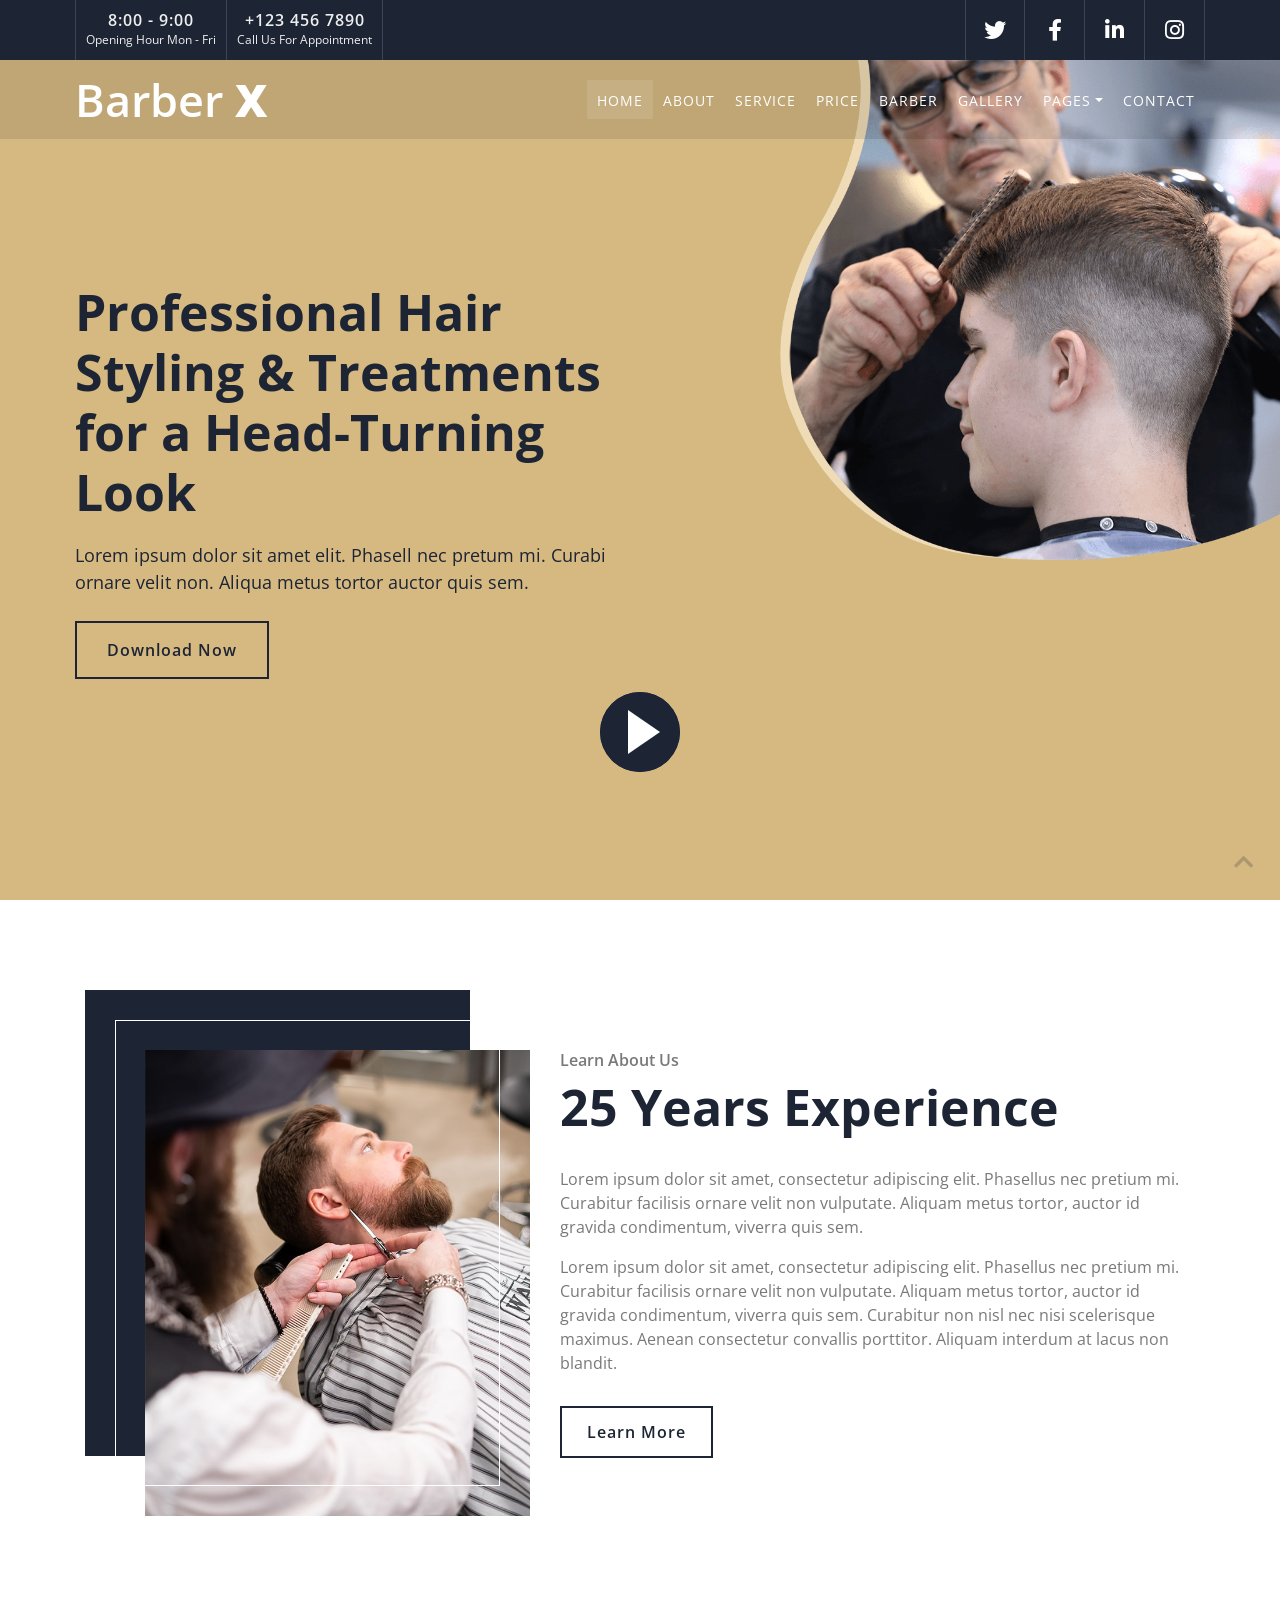
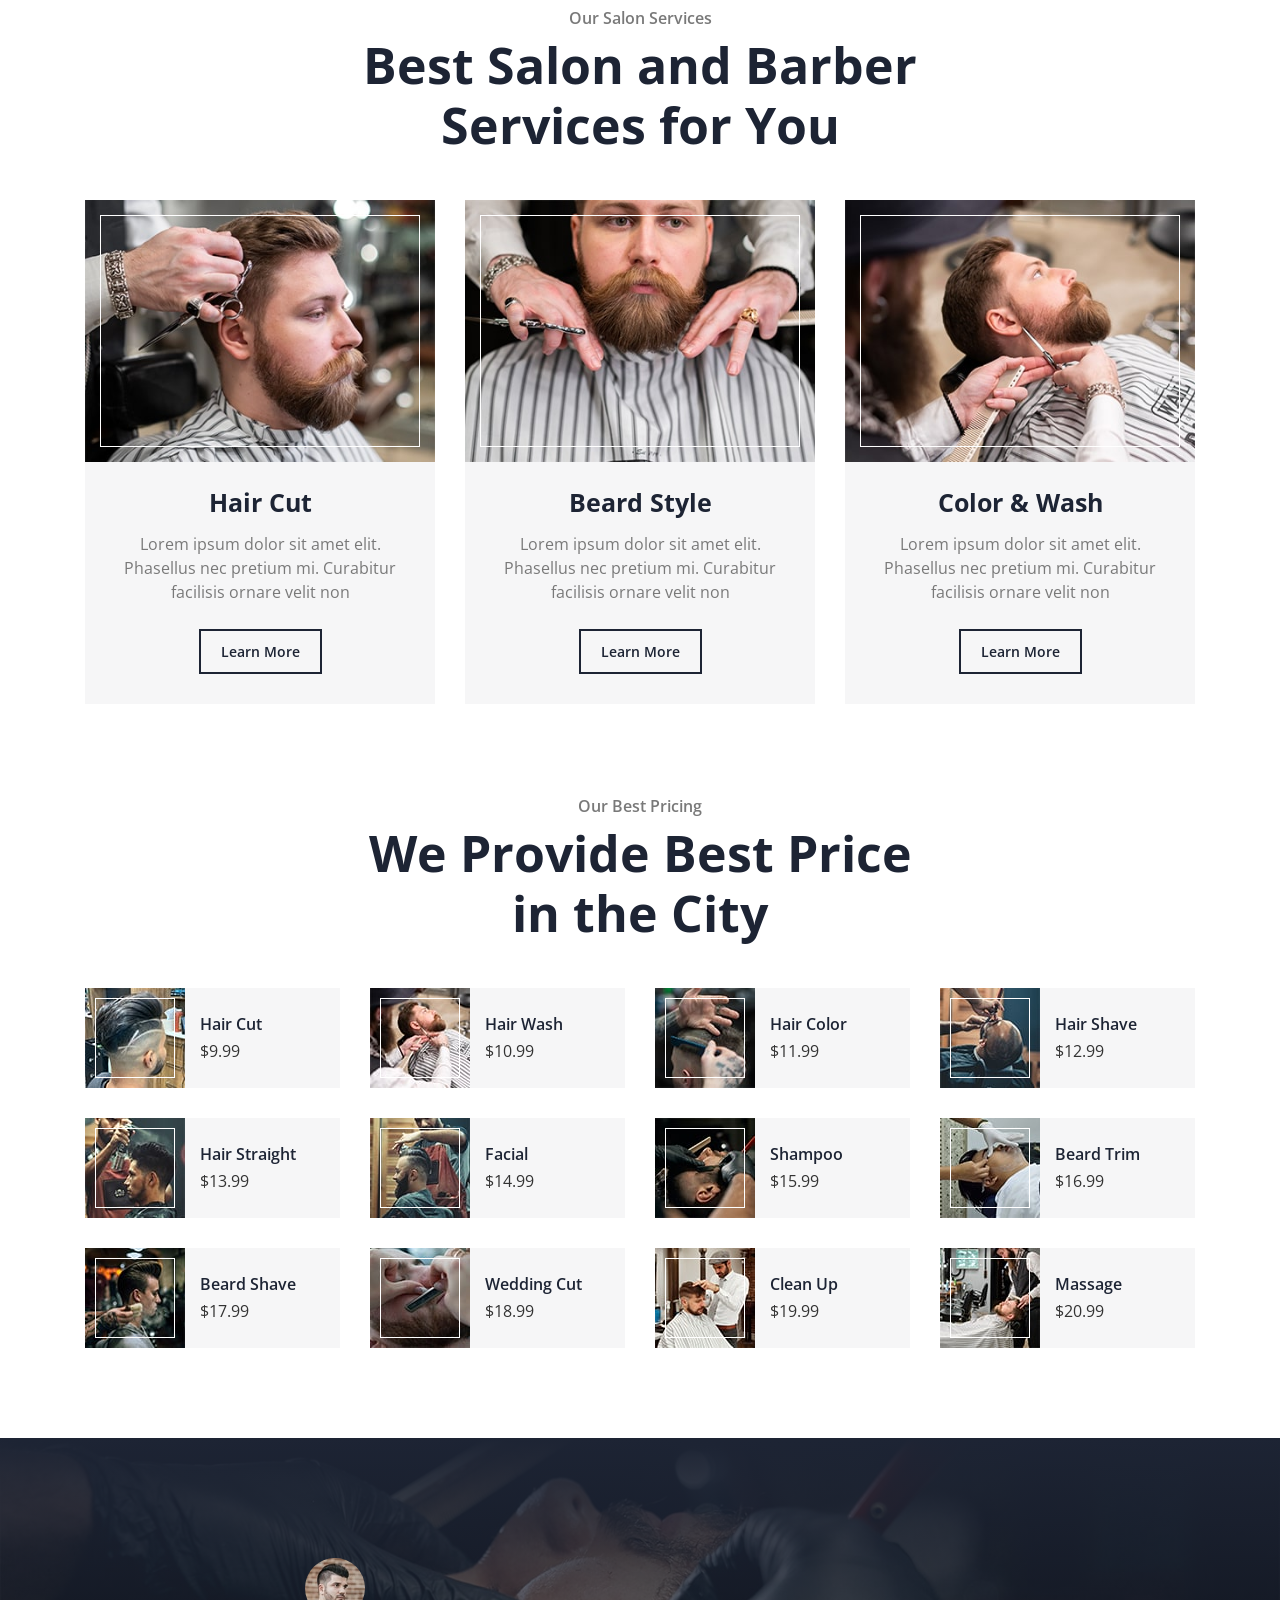
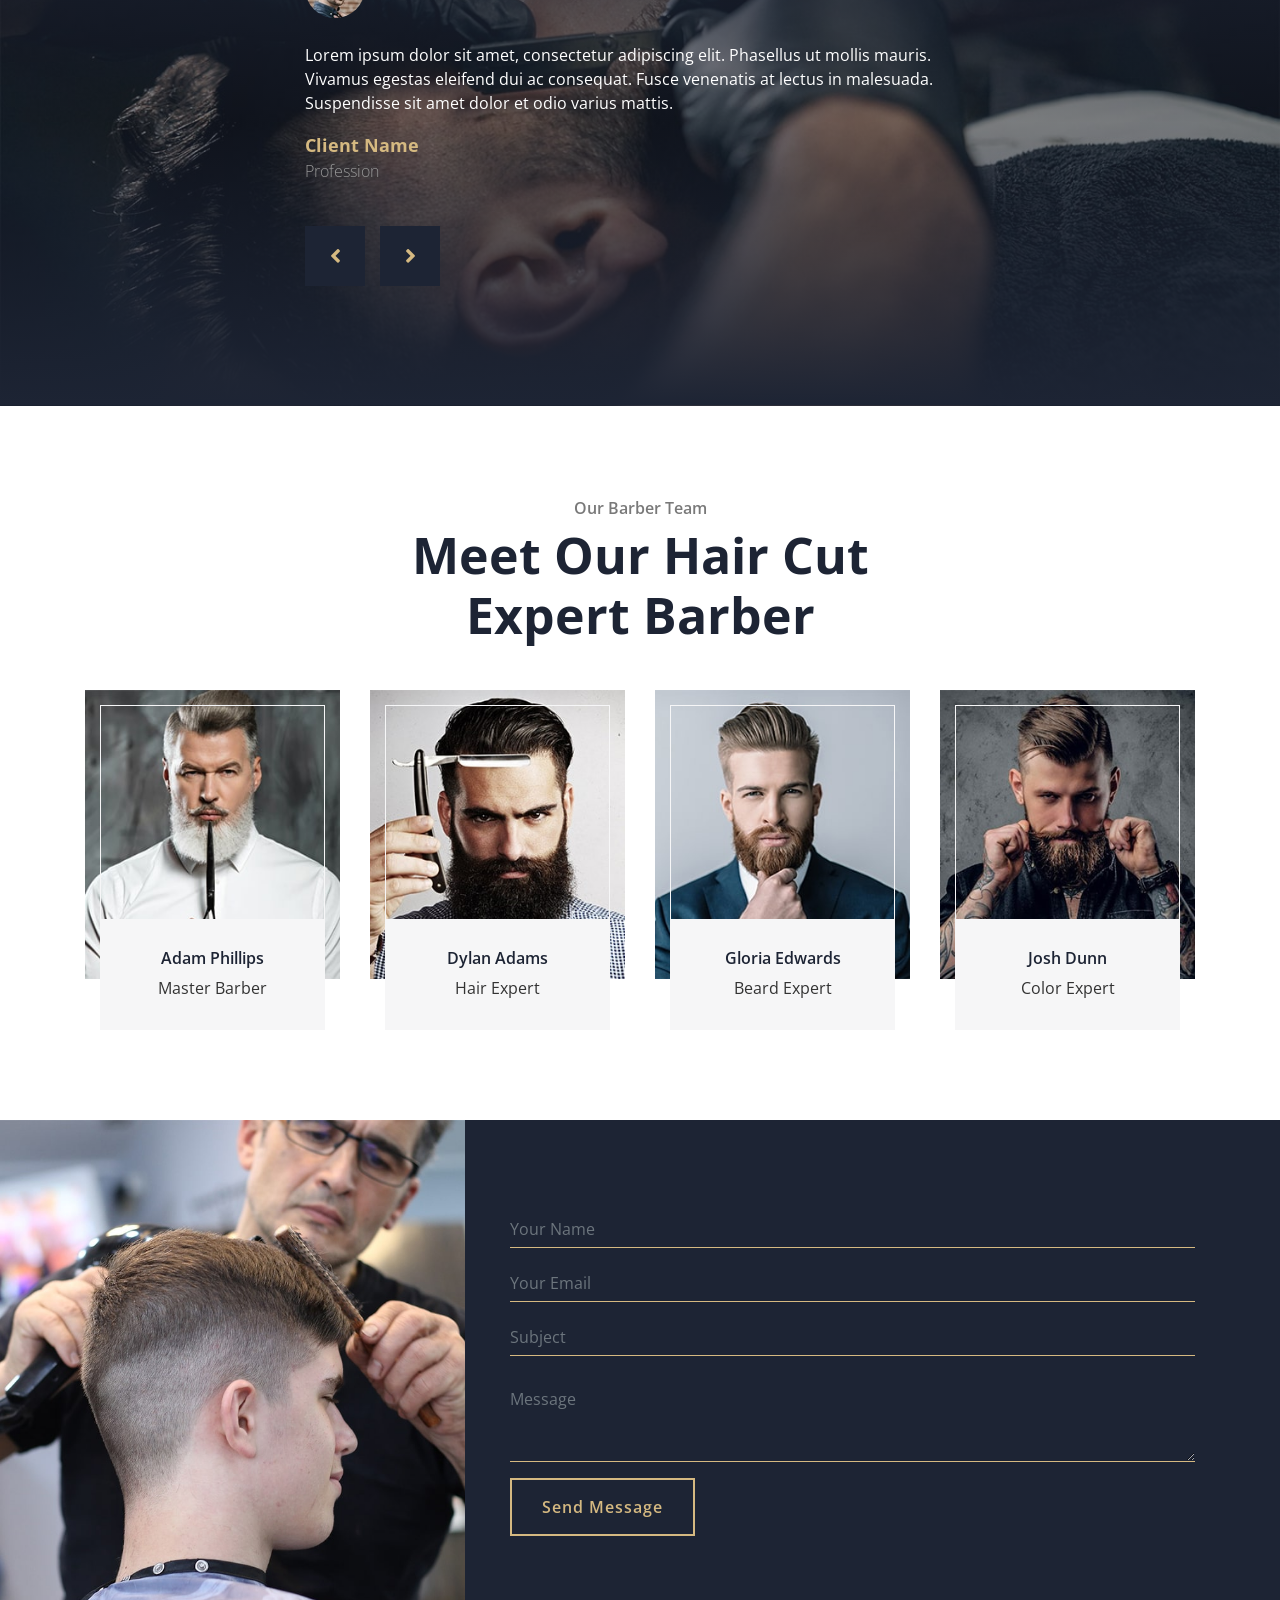
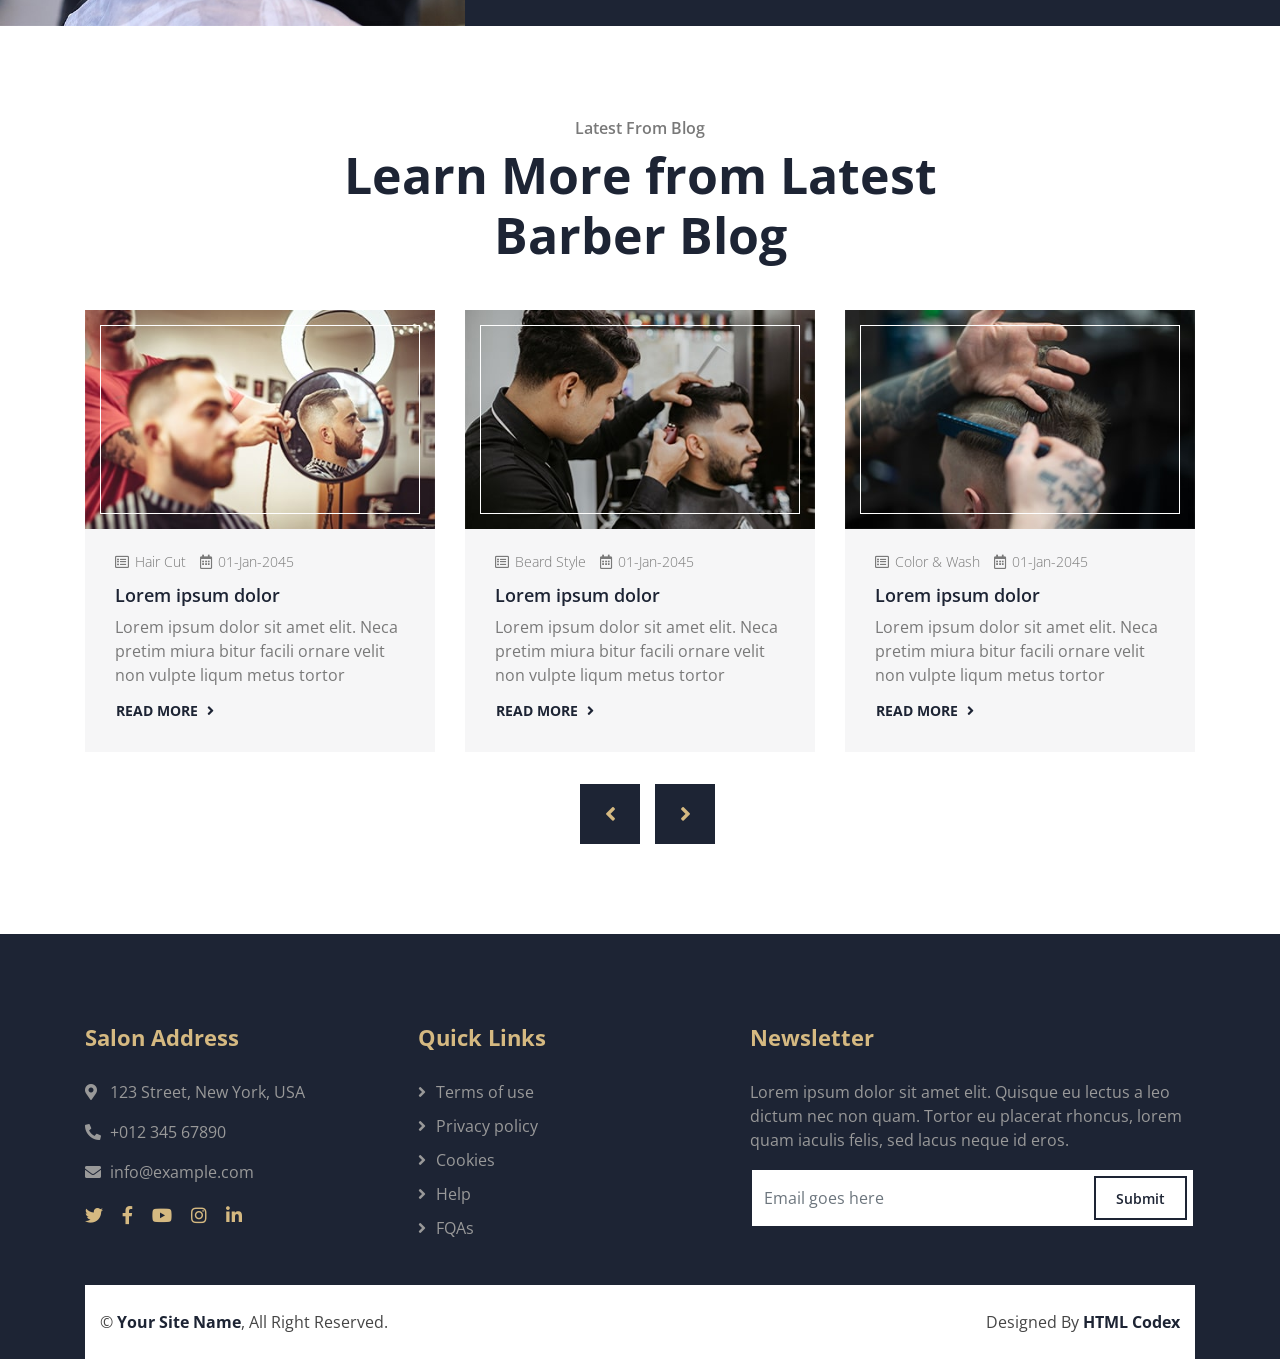
==== commit 4801e1d7: "add 2 sections" ====
--- a/index.html
+++ b/index.html
@@ -641,8 +641,6 @@
         </div>
     </div>
     <!-- Blog End -->
-
-
     <!-- Footer Start -->
     <div class="footer">
         <div class="container">
@@ -703,9 +701,7 @@
         </div>
     </div>
     <!-- Footer End -->
-
     <a href="#" class="back-to-top"><i class="fa fa-chevron-up"></i></a>
-
     <!-- JavaScript Libraries -->
     <script src="https://code.jquery.com/jquery-3.4.1.min.js"></script>
     <script src="https://stackpath.bootstrapcdn.com/bootstrap/4.4.1/js/bootstrap.bundle.min.js"></script>
@@ -713,11 +709,9 @@
     <script src="lib/owlcarousel/owl.carousel.min.js"></script>
     <script src="lib/isotope/isotope.pkgd.min.js"></script>
     <script src="lib/lightbox/js/lightbox.min.js"></script>
-
     <!-- Contact Javascript File -->
     <script src="mail/jqBootstrapValidation.min.js"></script>
     <script src="mail/contact.js"></script>
-
     <!-- Template Javascript -->
     <script src="js/main.js"></script>
 </body>
